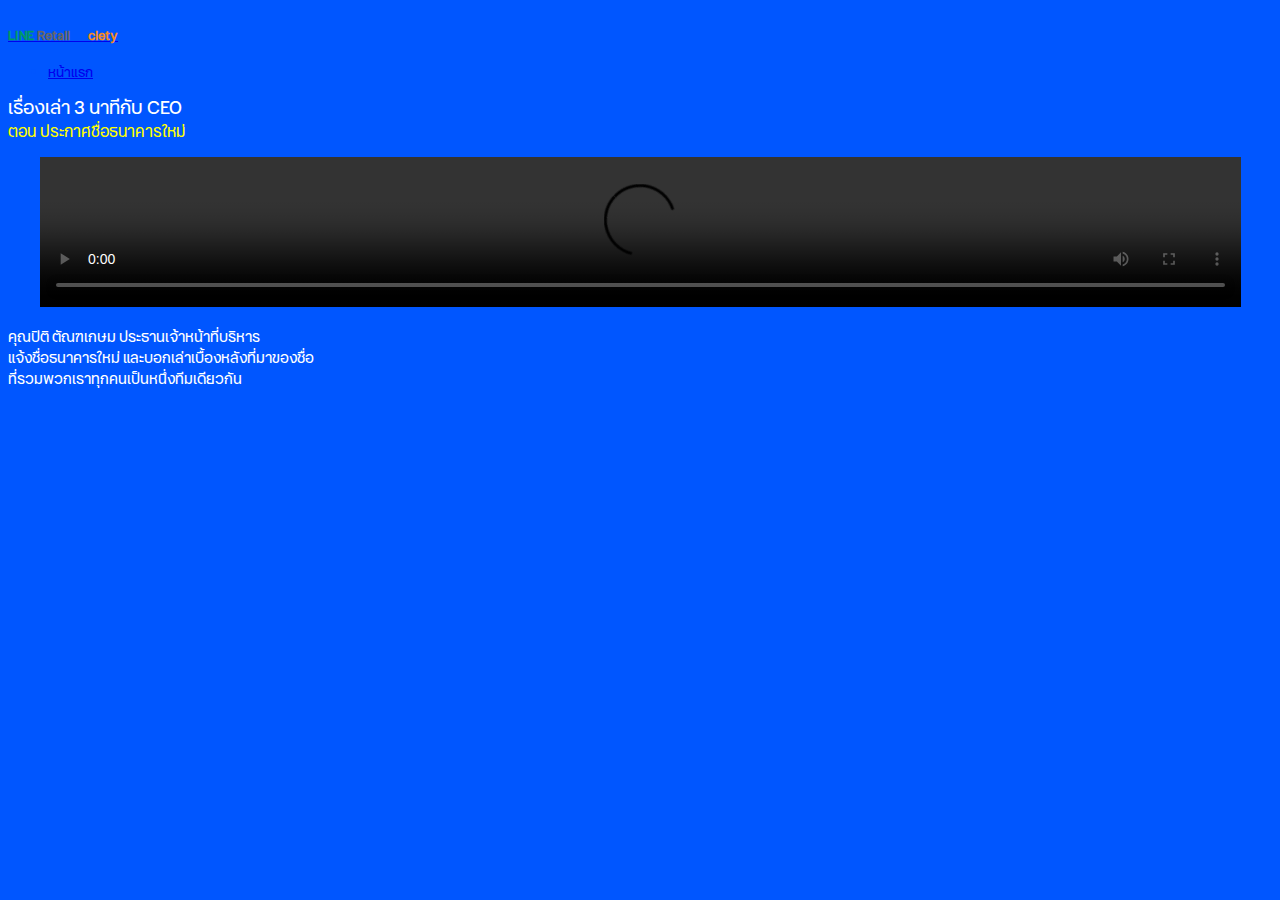
==== index.html @ 26d54c75 "Add files via upload" ====
<!DOCTYPE html>
<html lang="en">

<head>
  <meta charset="utf-8">
  <meta content="width=device-width, initial-scale=1.0" name="viewport">
  <!-- Google Tag Manager -->
  <script>(function(w,d,s,l,i){w[l]=w[l]||[];w[l].push({'gtm.start':
  new Date().getTime(),event:'gtm.js'});var f=d.getElementsByTagName(s)[0],
  j=d.createElement(s),dl=l!='dataLayer'?'&l='+l:'';j.async=true;j.src=
  'https://www.googletagmanager.com/gtm.js?id='+i+dl;f.parentNode.insertBefore(j,f);
  })(window,document,'script','dataLayer','GTM-PW7HPDW');</script>
  <!-- End Google Tag Manager -->
  <title>LINE Retail Society</title>
  <meta content="" name="description">
  <meta content="" name="keywords">

  <!-- Favicons -->
  <link href="assets/img/favicon.png" rel="icon">
  <link href="assets/img/apple-touch-icon.png" rel="apple-touch-icon">

  <!-- Google Fonts -->
  <link href="https://fonts.googleapis.com/css?family=Open+Sans:300,300i,400,400i,600,600i,700,700i|Muli:300,300i,400,400i,500,500i,600,600i,700,700i|Poppins:300,300i,400,400i,500,500i,600,600i,700,700i" rel="stylesheet">

  <!-- Vendor CSS Files -->
  <link href="assets/vendor/bootstrap/css/bootstrap.min.css" rel="stylesheet">
  <link href="assets/vendor/icofont/icofont.min.css" rel="stylesheet">
  <link href="assets/vendor/boxicons/css/boxicons.min.css" rel="stylesheet">
  <link href="assets/vendor/animate.css/animate.min.css" rel="stylesheet">
  <link href="assets/vendor/venobox/venobox.css" rel="stylesheet">
  <link href="assets/vendor/owl.carousel/assets/owl.carousel.min.css" rel="stylesheet">
  <link href="assets/vendor/aos/aos.css" rel="stylesheet">
  <link rel="stylesheet" type="text/css" href="css/ekachon.css">

  <!-- Template Main CSS File -->
  <link href="assets/css/style.css" rel="stylesheet">

  <!-- =======================================================
  * Template Name: Flattern - v2.2.0
  * Template URL: https://bootstrapmade.com/flattern-multipurpose-bootstrap-template/
  * Author: BootstrapMade.com
  * License: https://bootstrapmade.com/license/
  ======================================================== -->
</head>

<body style="background-color: #0056ff" >
  <!-- Google Tag Manager (noscript) -->
  <noscript><iframe src="https://www.googletagmanager.com/ns.html?id=GTM-PW7HPDW"
  height="0" width="0" style="display:none;visibility:hidden"></iframe></noscript>
  <header id="header">
    <div class="container d-flex">

      <div class="logo mr-auto">
        <h4 class="text-light" style="padding-top:8px;"><a href="index.html"><font color="#0056ff"><font color="#009966">LINE</font> <font color="#666666">Retail</font> <font color="#0056ff">So</font><font color="#f68b1f">ciety</font></a></h4>
        <!-- Uncomment below if you prefer to use an image logo -->
        <!-- <a href="index.html"><img src="assets/img/logo.png" alt="" class="img-fluid"></a>-->
      </div>

      <nav class="nav-menu d-none d-lg-block">
        <ul>
          <li class="active"><a href="index.html">หน้าแรก</a></li>
          <!--
          <li><a href="about.html">กติกาการแข่งขัน</a></li>
          <li><a href="services.html">เกี่ยวกับกิจกรรม</a></li>
          <li><a href="question.html">ทบทวนความรู้</a></li>
          <li><a href="answer.html">เฉลยคำถาม</a></li>
        -->
        </ul>
      </nav><!-- .nav-menu -->
    </div>
  </header><!-- End Header -->

  <!-- ======= Hero Section ======= -->
<!--
  <section id="hero">
    <div id="heroCarousel" class="carousel slide carousel-fade" data-ride="carousel">
      <div id="DisplayLDP"></div>

      <a class="carousel-control-prev" href="#heroCarousel" role="button" data-slide="prev">
        <span class="carousel-control-prev-icon bx bx-left-arrow" aria-hidden="true"></span>
        <span class="sr-only">Previous</span>
      </a>

      <a class="carousel-control-next" href="#heroCarousel" role="button" data-slide="next">
        <span class="carousel-control-next-icon bx bx-right-arrow" aria-hidden="true"></span>
        <span class="sr-only">Next</span>
      </a>

      <div id="DisplayItem"></div>
    </div>
  </section>
-->
  <!-- End Hero -->



  <main id="main">
    <section id="team" class="team section-bg" style="background-color: #0056ff;min-height:450px;">
      <div class="container">
        <div class="section-title" data-aos="fade-up">
          <div style="color:#ffffff;font-size:18px;">เรื่องเล่า 3 นาทีกับ CEO</div>
          <div style="color:#ffff00;font-size:15px;">ตอน ประกาศชื่อธนาคารใหม่</div>

          <div style="padding:15px 0px 15px 0px;">
            <center>
            <video width="95%" controls="controls" autoplay>
              <source src="./vdo/CEO3MinEp5.mp4" type="video/mp4">
            </video>
            </center>
          </div>

          <div style="color:#ffffff;font-size:14px;">
            คุณปิติ ตัณฑเกษม ประธานเจ้าหน้าที่บริหาร<br>
            แจ้งชื่อธนาคารใหม่ และบอกเล่าเบื้องหลังที่มาของชื่อ<br>
            ที่รวมพวกเราทุกคนเป็นหนึ่งทีมเดียวกัน
          </div>
        </div>
      </div>
    </section><!-- End Our Team Section -->

    <!-- ======= Cta Section ======= -->
<!--
    <section id="cta" class="cta">
      <div class="container">
        <div class="row">
          <div class="col-lg-9 text-center text-lg-left">
            <h6>เกี่ยวกับการแข่งขัน</h6>
            <p style="color:#666;">ขอเชิญชาว Retail รวมกิจกรรมตอบคำถาม Market Conduct ลุ้นรับรางวัลทุกสัปดาห์ พร้อมทั้งการเก็บคะแนนสะสมตลอดช่วงเวลาการแข่งขัน 8 สัปดาห์ สำหรับผู้ที่ตอบคำถามถูกทุกข้อในแต่ละสัปดาห์ลุ้นรับรางวัลพิเศษประจำสัปดาห์ และทุก ๆ คะแนนที่ได้รับในแต่ละสัปดาห์จะถูกสะสมเป็นคะแนนรวมจนสิ้นสุดกิจกรรม โดยผู้ที่มีคะแนนรวมสูงสุด 100 ท่าน (Top 100 อันดับแรก) จะได้รับสิทธิ์ลุ้นรางวัลพิเศษ บัตรกำนัล จำนวน 100 รางวัล (กรณีที่มีคะแนนเท่ากันจะใช้วิธีการ Random) การตัดสินของทีมงานถือเป็นที่สิ้นสุด</p>
          </div>
          <div class="col-lg-3 cta-btn-container text-center">
            <div class="cta-btn align-middle" onclick="window.location.href='about.html';" style="cursor: pointer;">อ่านรายละเอียด</div>
          </div>
        </div>
      </div>
    </section>
-->
    <!-- End Cta Section -->
  </main><!-- End #main -->

  <a href="#" class="back-to-top"><i class="icofont-simple-up"></i></a>

  <!-- Vendor JS Files -->

  <script src="assets/vendor/jquery/jquery.min.js"></script>
  <script src="js/home.js"></script>
  <script src="assets/vendor/bootstrap/js/bootstrap.bundle.min.js"></script>
  <script src="assets/vendor/jquery.easing/jquery.easing.min.js"></script>
  <script src="assets/vendor/php-email-form/validate.js"></script>
  <script src="assets/vendor/jquery-sticky/jquery.sticky.js"></script>
  <script src="assets/vendor/isotope-layout/isotope.pkgd.min.js"></script>
  <script src="assets/vendor/venobox/venobox.min.js"></script>
  <script src="assets/vendor/waypoints/jquery.waypoints.min.js"></script>
  <script src="assets/vendor/owl.carousel/owl.carousel.min.js"></script>
  <script src="assets/vendor/aos/aos.js"></script>

  <!-- Template Main JS File -->
  <script src="assets/js/main.js"></script>

</body>

</html>
---- css/ekachon.css ----
@font-face {
   font-family: ekachon-regular;
   src: url('../fonts/ekachon-regular.woff2') format('woff2'),
   url('../fonts/ekachon-regular.woff') format('woff');
}
@font-face {
 font-family: ekachon-bold;
 src: url('../fonts/ekachon-bold.woff2') format('woff2'),
 url('../fonts/ekachon-bold.woff') format('woff');
}
@font-face {
   font-family: ekachon-light;
   src: url('../fonts/ekachon-light.woff2') format('woff2'),
   url('../fonts/ekachon-light.woff') format('woff');
}
div {
  font-family: ekachon-regular;
  font-size: 13px;
}
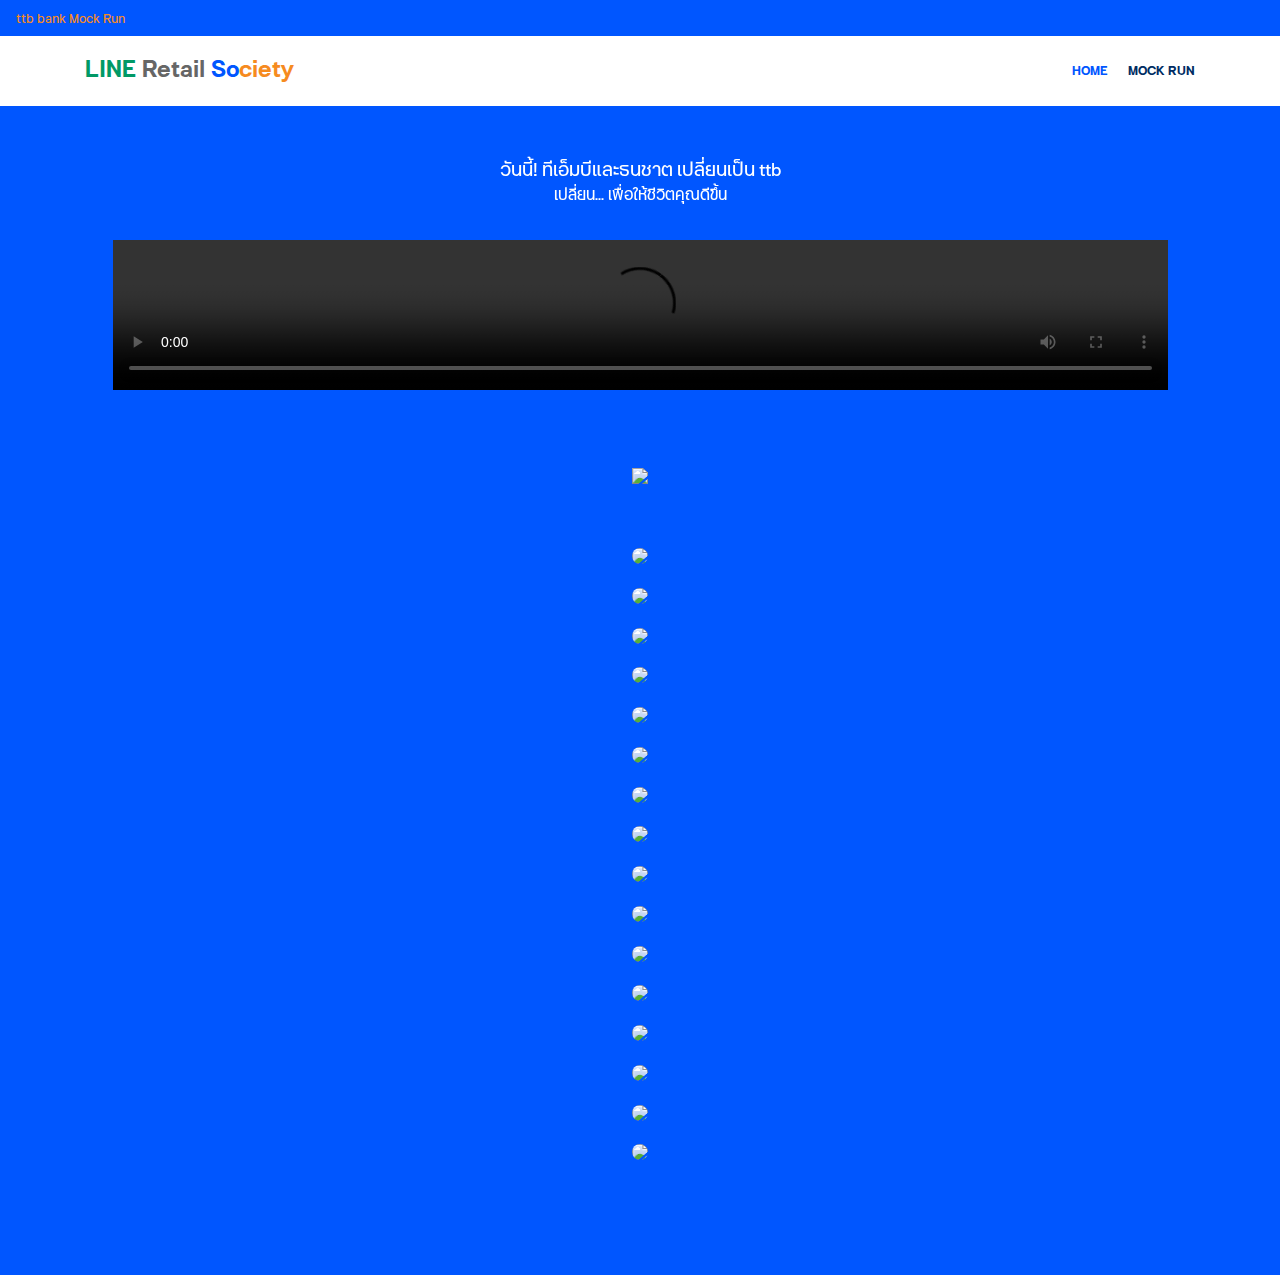
==== commit 61dd4139: "Add files via upload" ====
--- a/index.html
+++ b/index.html
@@ -31,6 +31,7 @@
   <link href="assets/vendor/owl.carousel/assets/owl.carousel.min.css" rel="stylesheet">
   <link href="assets/vendor/aos/aos.css" rel="stylesheet">
   <link rel="stylesheet" type="text/css" href="css/ekachon.css">
+  <link rel="stylesheet" type="text/css" href="css/button.css">
 
   <!-- Template Main CSS File -->
   <link href="assets/css/style.css" rel="stylesheet">
@@ -43,104 +44,106 @@
   ======================================================== -->
 </head>
 
-<body style="background-color: #0056ff" >
-  <!-- Google Tag Manager (noscript) -->
+<body style="background-color: #0056ff;margin: 0;" >
   <noscript><iframe src="https://www.googletagmanager.com/ns.html?id=GTM-PW7HPDW"
   height="0" width="0" style="display:none;visibility:hidden"></iframe></noscript>
+
+  <div class="navbar">
+    <div>
+      <a href="#" class="active">ttb bank</a>
+      <a href="mockrun.html">Mock Run</a>
+      <!--<a href="carepack.html">Care Pack</a>-->
+    </div>
+  </div>
+
+  <div class="main">
   <header id="header">
     <div class="container d-flex">
-
       <div class="logo mr-auto">
         <h4 class="text-light" style="padding-top:8px;"><a href="index.html"><font color="#0056ff"><font color="#009966">LINE</font> <font color="#666666">Retail</font> <font color="#0056ff">So</font><font color="#f68b1f">ciety</font></a></h4>
-        <!-- Uncomment below if you prefer to use an image logo -->
-        <!-- <a href="index.html"><img src="assets/img/logo.png" alt="" class="img-fluid"></a>-->
       </div>
 
       <nav class="nav-menu d-none d-lg-block">
         <ul>
-          <li class="active"><a href="index.html">หน้าแรก</a></li>
-          <!--
-          <li><a href="about.html">กติกาการแข่งขัน</a></li>
-          <li><a href="services.html">เกี่ยวกับกิจกรรม</a></li>
-          <li><a href="question.html">ทบทวนความรู้</a></li>
-          <li><a href="answer.html">เฉลยคำถาม</a></li>
-        -->
+          <li class="active"><a href="index.html">Home</a></li>
+          <li><a href="mockrun.html">Mock Run</a></li>
+          <!--<li><a href="carepack.html">Care Pack</a></li>-->
         </ul>
-      </nav><!-- .nav-menu -->
+      </nav>
     </div>
-  </header><!-- End Header -->
-
-  <!-- ======= Hero Section ======= -->
-<!--
-  <section id="hero">
-    <div id="heroCarousel" class="carousel slide carousel-fade" data-ride="carousel">
-      <div id="DisplayLDP"></div>
-
-      <a class="carousel-control-prev" href="#heroCarousel" role="button" data-slide="prev">
-        <span class="carousel-control-prev-icon bx bx-left-arrow" aria-hidden="true"></span>
-        <span class="sr-only">Previous</span>
-      </a>
-
-      <a class="carousel-control-next" href="#heroCarousel" role="button" data-slide="next">
-        <span class="carousel-control-next-icon bx bx-right-arrow" aria-hidden="true"></span>
-        <span class="sr-only">Next</span>
-      </a>
-
-      <div id="DisplayItem"></div>
-    </div>
-  </section>
--->
-  <!-- End Hero -->
-
+  </header>
+  <!--
+  -->
 
 
   <main id="main">
     <section id="team" class="team section-bg" style="background-color: #0056ff;min-height:450px;">
       <div class="container">
-        <div class="section-title" data-aos="fade-up">
-          <div style="color:#ffffff;font-size:18px;">เรื่องเล่า 3 นาทีกับ CEO</div>
-          <div style="color:#ffff00;font-size:15px;">ตอน ประกาศชื่อธนาคารใหม่</div>
 
+<!--
+        <div style="margin-top:-30px;">
+          <div class="btn-t2" style="float: left;">เรื่องเล่า 3 นาที</div>
+          <div class="btn-t2" style="float: left;" onclick="window.location.href = 'mockrun.html';">Mock Run #3</div>
+          <div class="btn-t2" onclick="window.location.href = 'mockrun.html?#mockrun2';">Mock Run #2</div>
+        </div>
+        <div class="clr"></div>#ttbมาแล้ว วันนี้! ทีเอ็มบีและธนชาต เปลี่ยนเป็น ttb เปลี่ยน... เพื่อให้ชีวิตคุณดีขึ้น >> คลิก
+-->
+
+        <div class="section-title" data-aos="fade-up"  style="margin-top:10px;">
+          <div style="color:#ffffff;font-size:18px;margin-top:-20px;">วันนี้! ทีเอ็มบีและธนชาต เปลี่ยนเป็น ttb</div>
+          <div style="color:#ffffff;font-size:15px;">เปลี่ยน... เพื่อให้ชีวิตคุณดีขึ้น</div>
           <div style="padding:15px 0px 15px 0px;">
             <center>
-            <video width="95%" controls="controls" autoplay>
+            <div style="padding:20px 0;">
+              <video width="95%" controls="controls" autoplay>
+                <source src="./vdo/ttb_logo_story.mp4" type="video/mp4">
+              </video>
+            </div>
+            <div style="padding:50px;"><img src="./assets/img/logo-ttbbank-2.png" width="70%"></div>
+            <div style="padding:10px;"><img src="./assets/img/plan-1@.jpg" style="width:100%;border-radius: 10px;"></div>
+            <div style="padding:10px;"><img src="./assets/img/plan-2@.jpg" style="width:100%;border-radius: 10px;"></div>
+            <div style="padding:10px;"><img src="./assets/img/plan-1.jpg" style="width:100%;border-radius: 10px;"></div>
+            <div style="padding:10px;"><img src="./assets/img/plan-2.jpg" style="width:100%;border-radius: 10px;"></div>
+            <div style="padding:10px;"><img src="./assets/img/plan-3.jpg" style="width:100%;border-radius: 10px;"></div>
+            <div style="padding:10px;"><img src="./assets/img/plan-4.jpg" style="width:100%;border-radius: 10px;"></div>
+            <div style="padding:10px;"><img src="./assets/img/plan-5.jpg" style="width:100%;border-radius: 10px;"></div>
+            <div style="padding:10px;"><img src="./assets/img/plan-6.jpg" style="width:100%;border-radius: 10px;"></div>
+            <div style="padding:10px;"><img src="./assets/img/plan-7@.jpg" style="width:100%;border-radius: 10px;"></div>
+            <div style="padding:10px;"><img src="./assets/img/plan-7.jpg" style="width:100%;border-radius: 10px;"></div>
+            <div style="padding:10px;"><img src="./assets/img/plan-8@.jpg" style="width:100%;border-radius: 10px;"></div>
+            <div style="padding:10px;"><img src="./assets/img/plan-8.jpg" style="width:100%;border-radius: 10px;"></div>
+            <div style="padding:10px;"><img src="./assets/img/plan-9.jpg" style="width:100%;border-radius: 10px;"></div>
+            <div style="padding:10px;"><img src="./assets/img/plan-10.jpg" style="width:100%;border-radius: 10px;"></div>
+            <div style="padding:10px;"><img src="./assets/img/plan-11.jpg" style="width:100%;border-radius: 10px;"></div>
+            <div style="padding:10px;"><img src="./assets/img/plan-12.jpg" style="width:100%;border-radius: 10px;"></div>
+            <!--
+            -->
+            </center>
+          </div>
+
+          <!--
+          <div style="color:#ffff00;font-size:15px;margin-top:30px;">เรื่องเล่า 3 นาทีกับ CEO ตอน ประกาศชื่อธนาคารใหม่</div>
+          <div style="padding:15px 0px 15px 0px;">
+            <center>
+            <video width="95%" controls="controls">
               <source src="./vdo/CEO3MinEp5.mp4" type="video/mp4">
             </video>
             </center>
           </div>
-
           <div style="color:#ffffff;font-size:14px;">
             คุณปิติ ตัณฑเกษม ประธานเจ้าหน้าที่บริหาร<br>
             แจ้งชื่อธนาคารใหม่ และบอกเล่าเบื้องหลังที่มาของชื่อ<br>
             ที่รวมพวกเราทุกคนเป็นหนึ่งทีมเดียวกัน
           </div>
-        </div>
-      </div>
-    </section><!-- End Our Team Section -->
-
-    <!-- ======= Cta Section ======= -->
-<!--
-    <section id="cta" class="cta">
-      <div class="container">
-        <div class="row">
-          <div class="col-lg-9 text-center text-lg-left">
-            <h6>เกี่ยวกับการแข่งขัน</h6>
-            <p style="color:#666;">ขอเชิญชาว Retail รวมกิจกรรมตอบคำถาม Market Conduct ลุ้นรับรางวัลทุกสัปดาห์ พร้อมทั้งการเก็บคะแนนสะสมตลอดช่วงเวลาการแข่งขัน 8 สัปดาห์ สำหรับผู้ที่ตอบคำถามถูกทุกข้อในแต่ละสัปดาห์ลุ้นรับรางวัลพิเศษประจำสัปดาห์ และทุก ๆ คะแนนที่ได้รับในแต่ละสัปดาห์จะถูกสะสมเป็นคะแนนรวมจนสิ้นสุดกิจกรรม โดยผู้ที่มีคะแนนรวมสูงสุด 100 ท่าน (Top 100 อันดับแรก) จะได้รับสิทธิ์ลุ้นรางวัลพิเศษ บัตรกำนัล จำนวน 100 รางวัล (กรณีที่มีคะแนนเท่ากันจะใช้วิธีการ Random) การตัดสินของทีมงานถือเป็นที่สิ้นสุด</p>
-          </div>
-          <div class="col-lg-3 cta-btn-container text-center">
-            <div class="cta-btn align-middle" onclick="window.location.href='about.html';" style="cursor: pointer;">อ่านรายละเอียด</div>
-          </div>
+          -->
         </div>
       </div>
     </section>
--->
-    <!-- End Cta Section -->
   </main><!-- End #main -->
-
+  </div>
   <a href="#" class="back-to-top"><i class="icofont-simple-up"></i></a>
 
   <!-- Vendor JS Files -->
-
   <script src="assets/vendor/jquery/jquery.min.js"></script>
   <script src="js/home.js"></script>
   <script src="assets/vendor/bootstrap/js/bootstrap.bundle.min.js"></script>
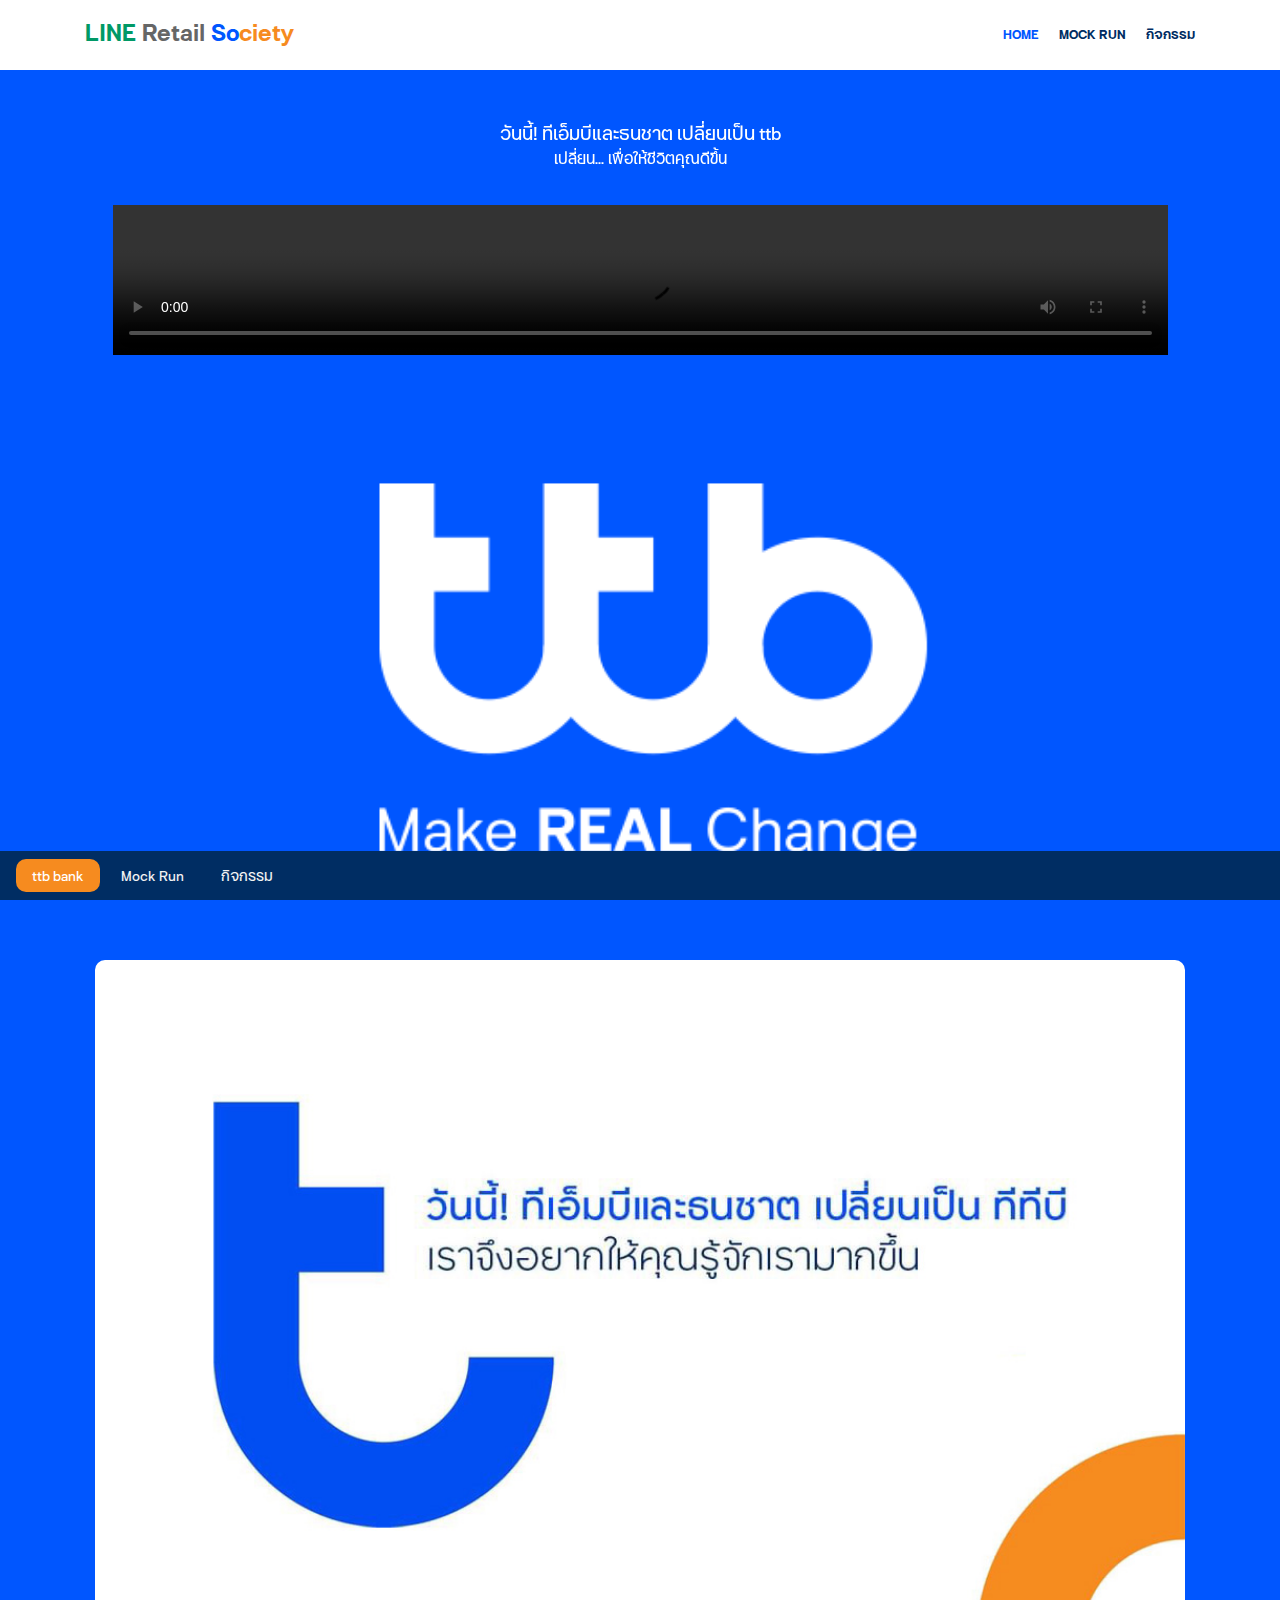
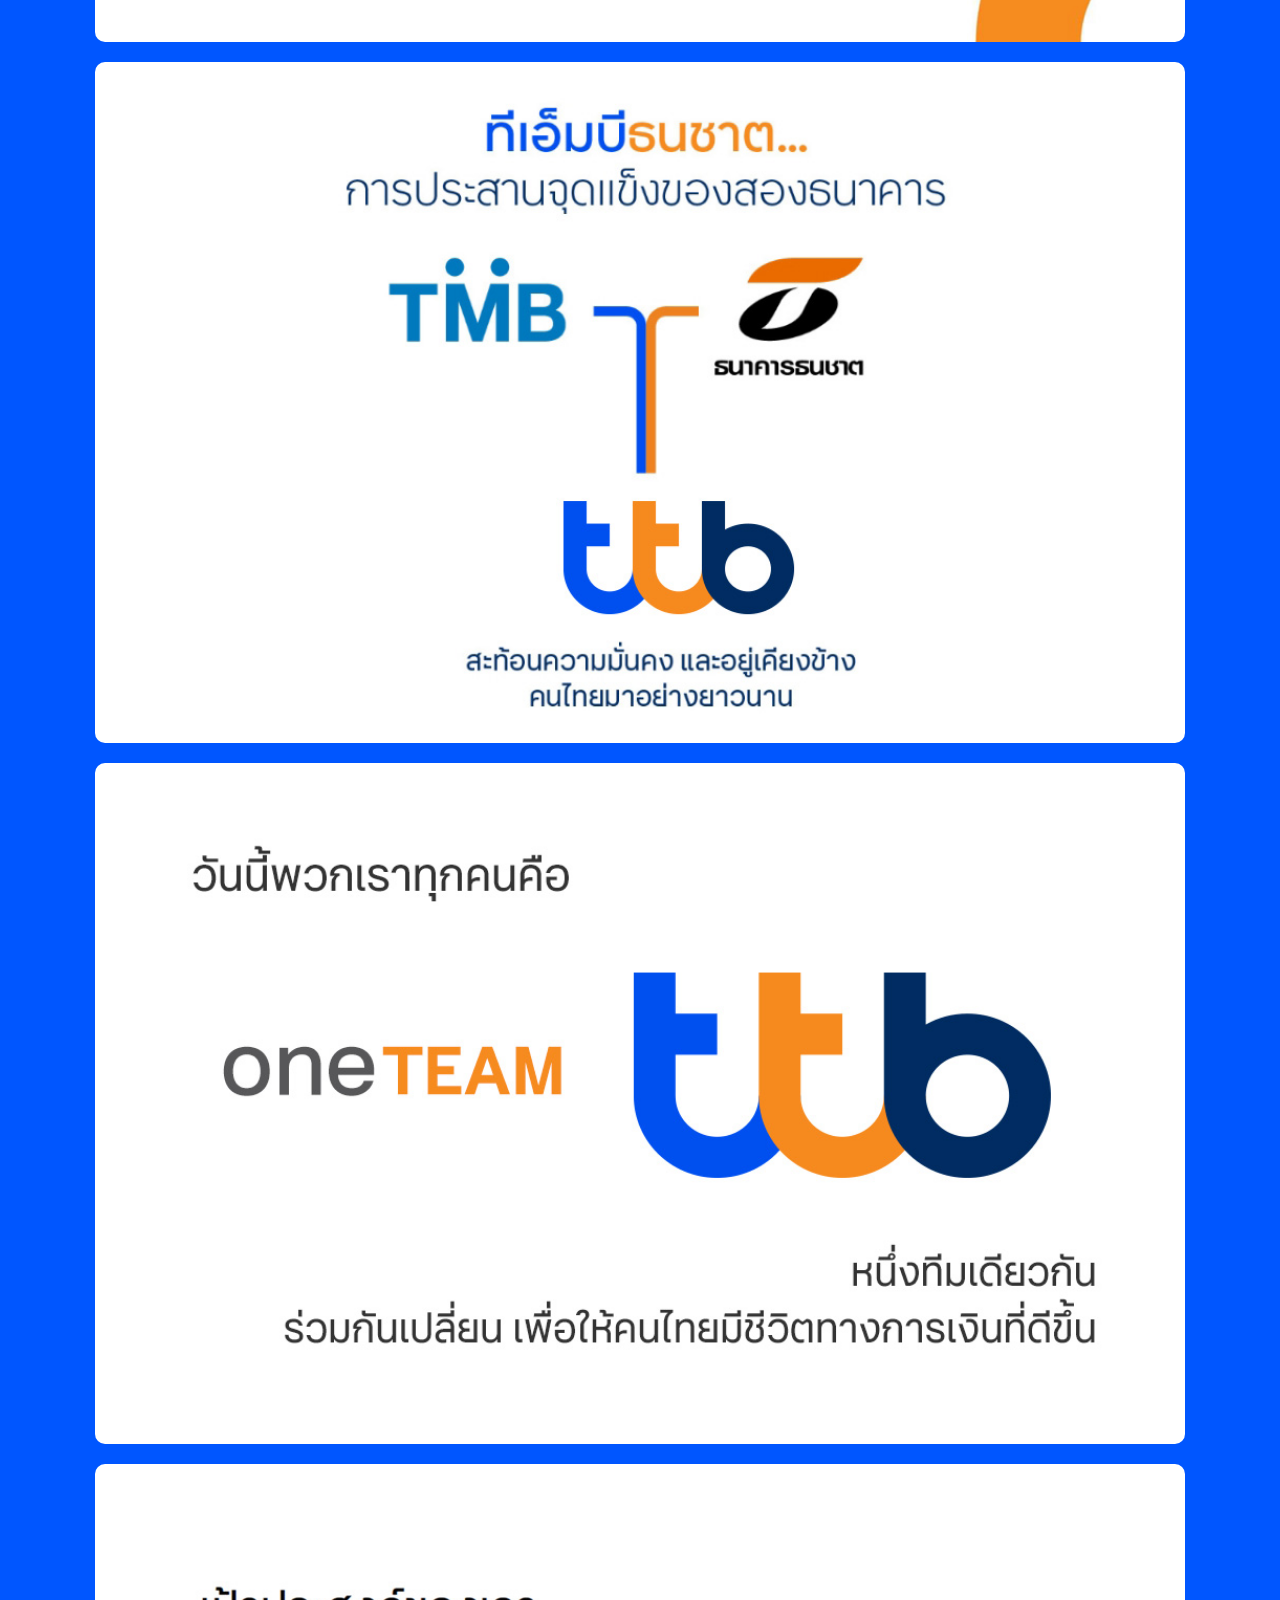
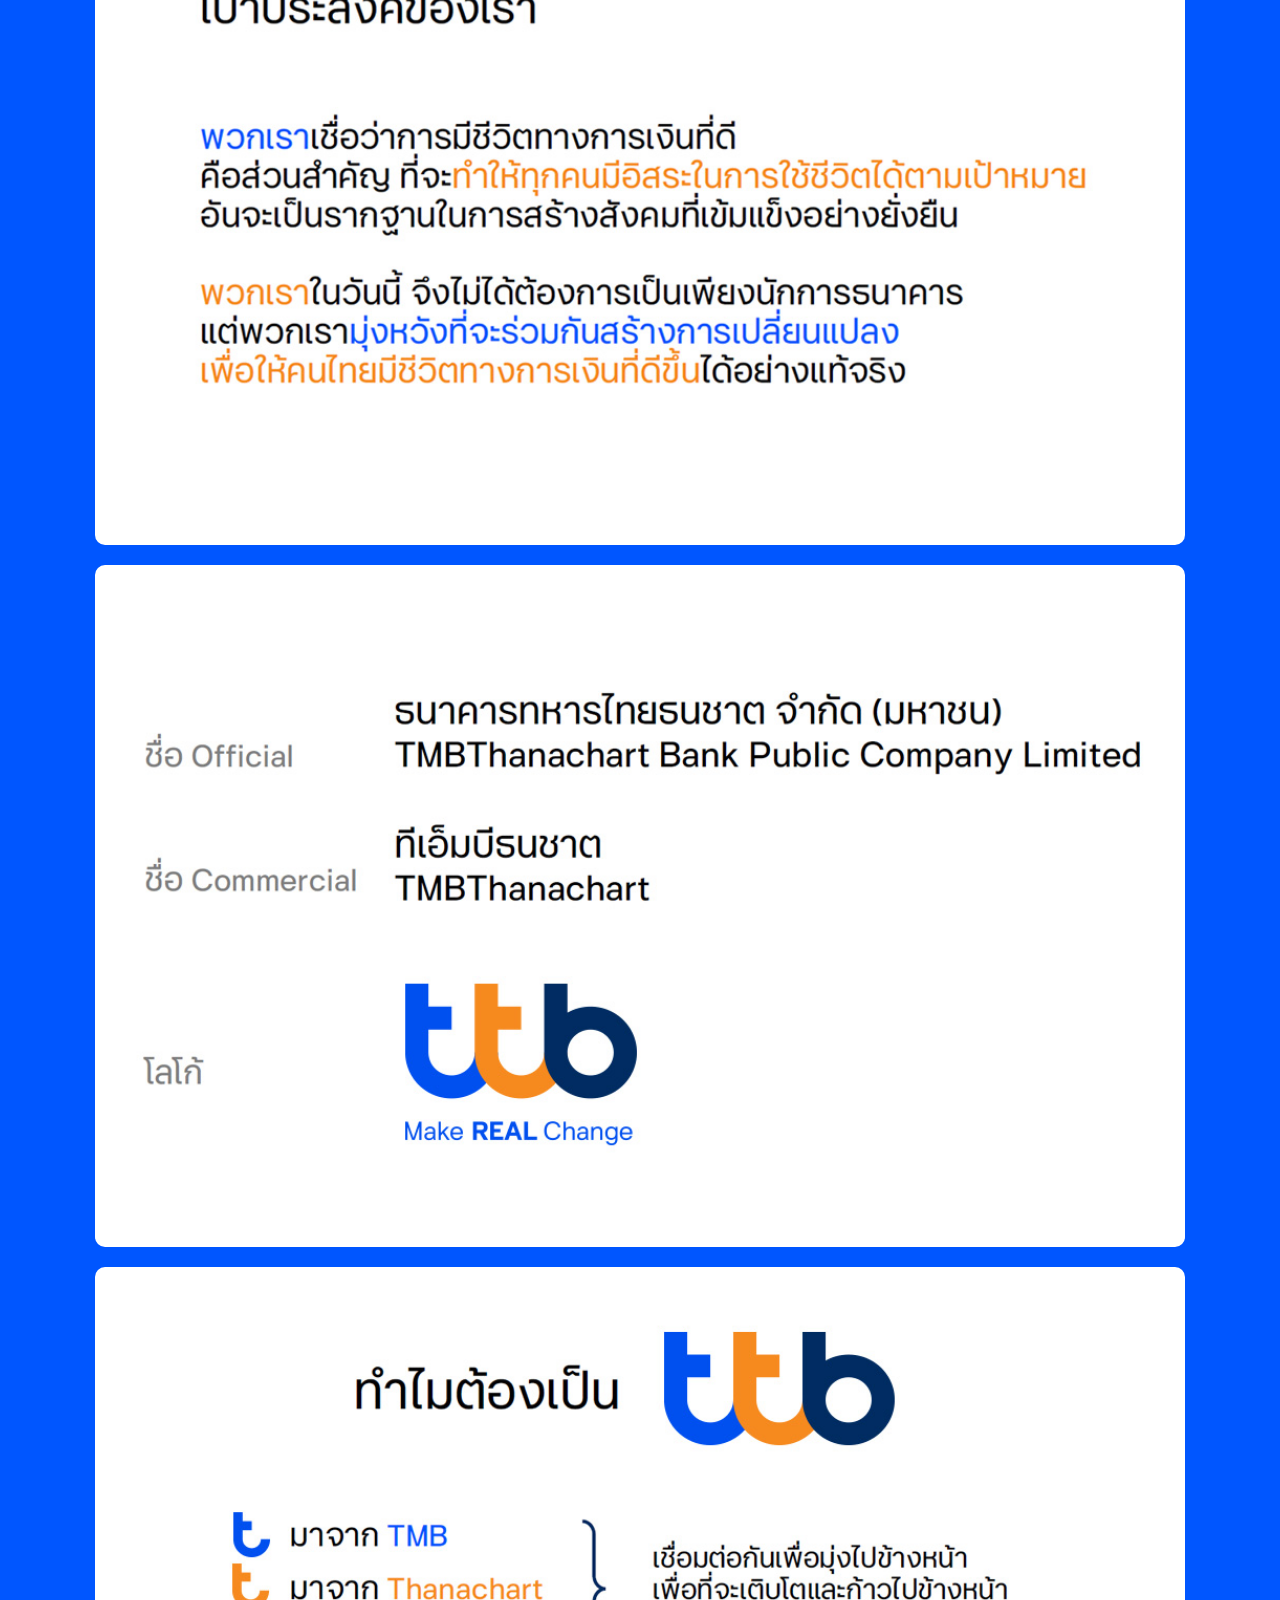
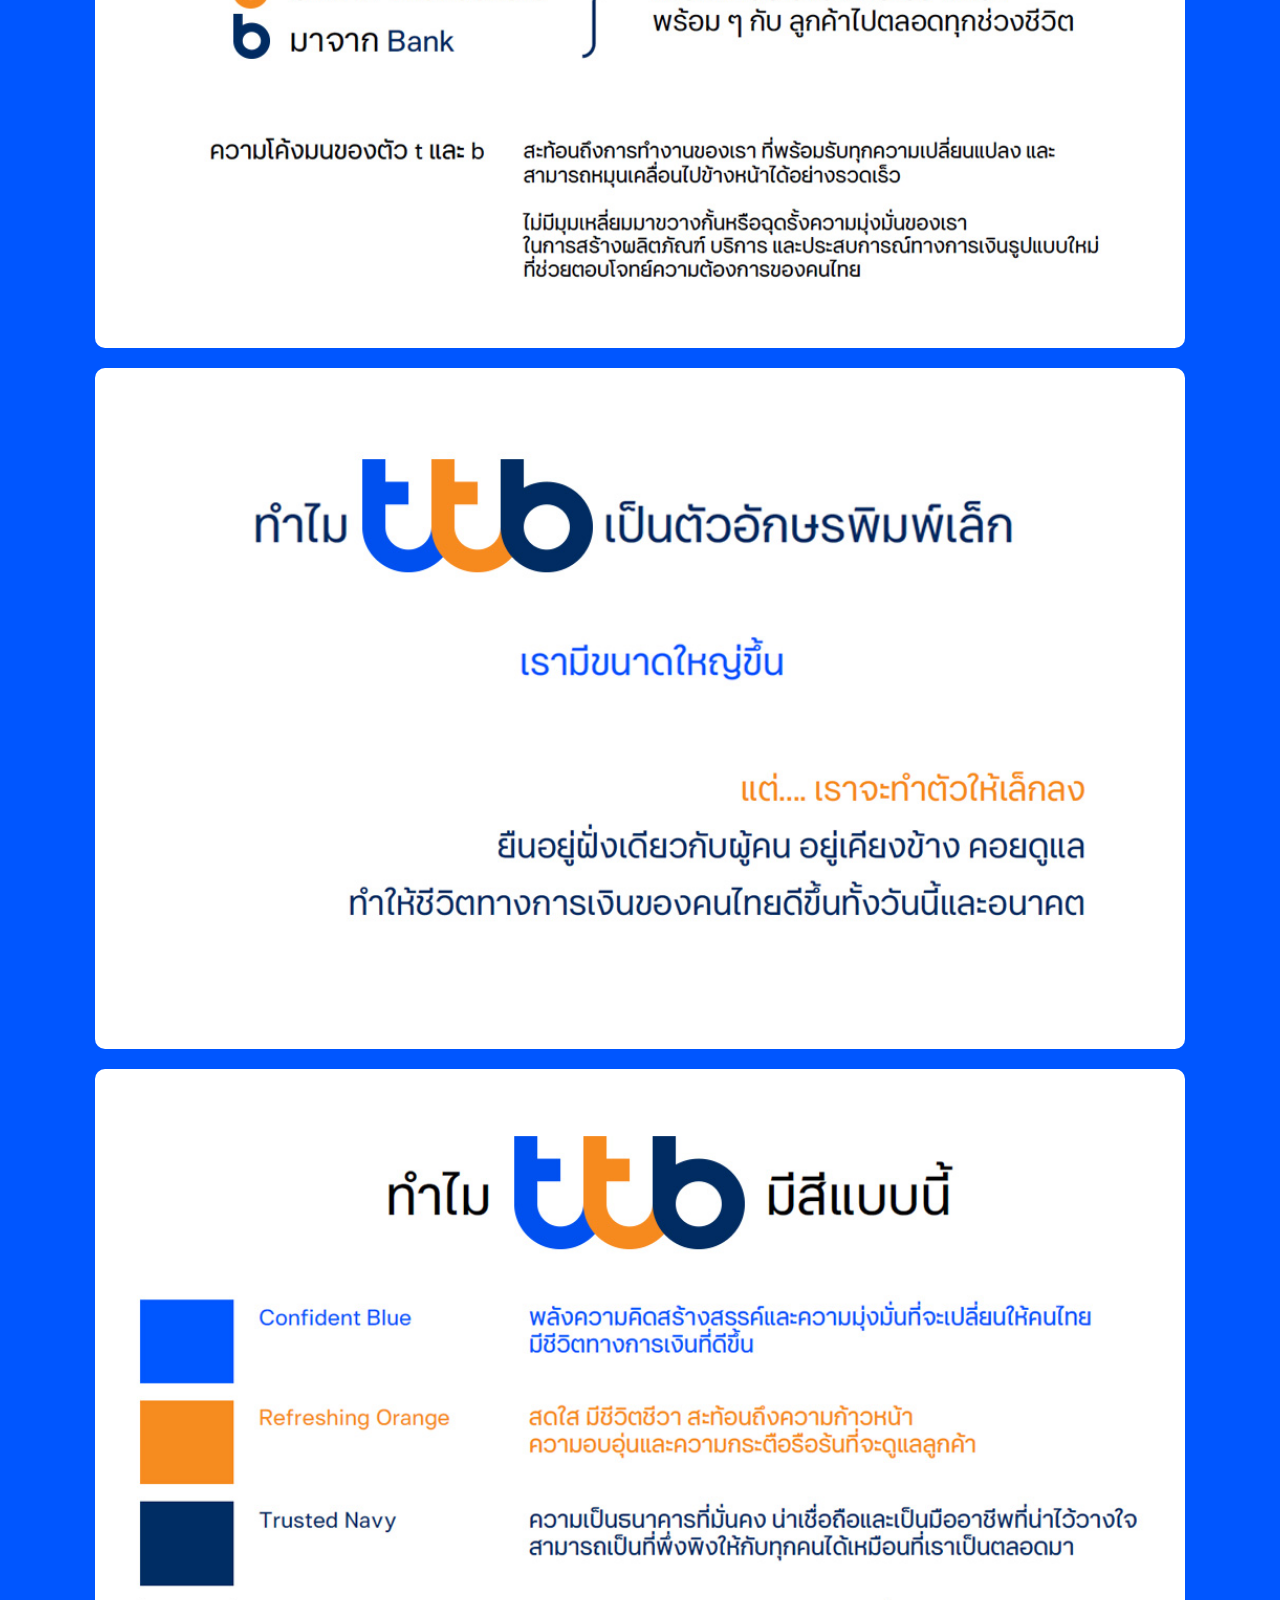
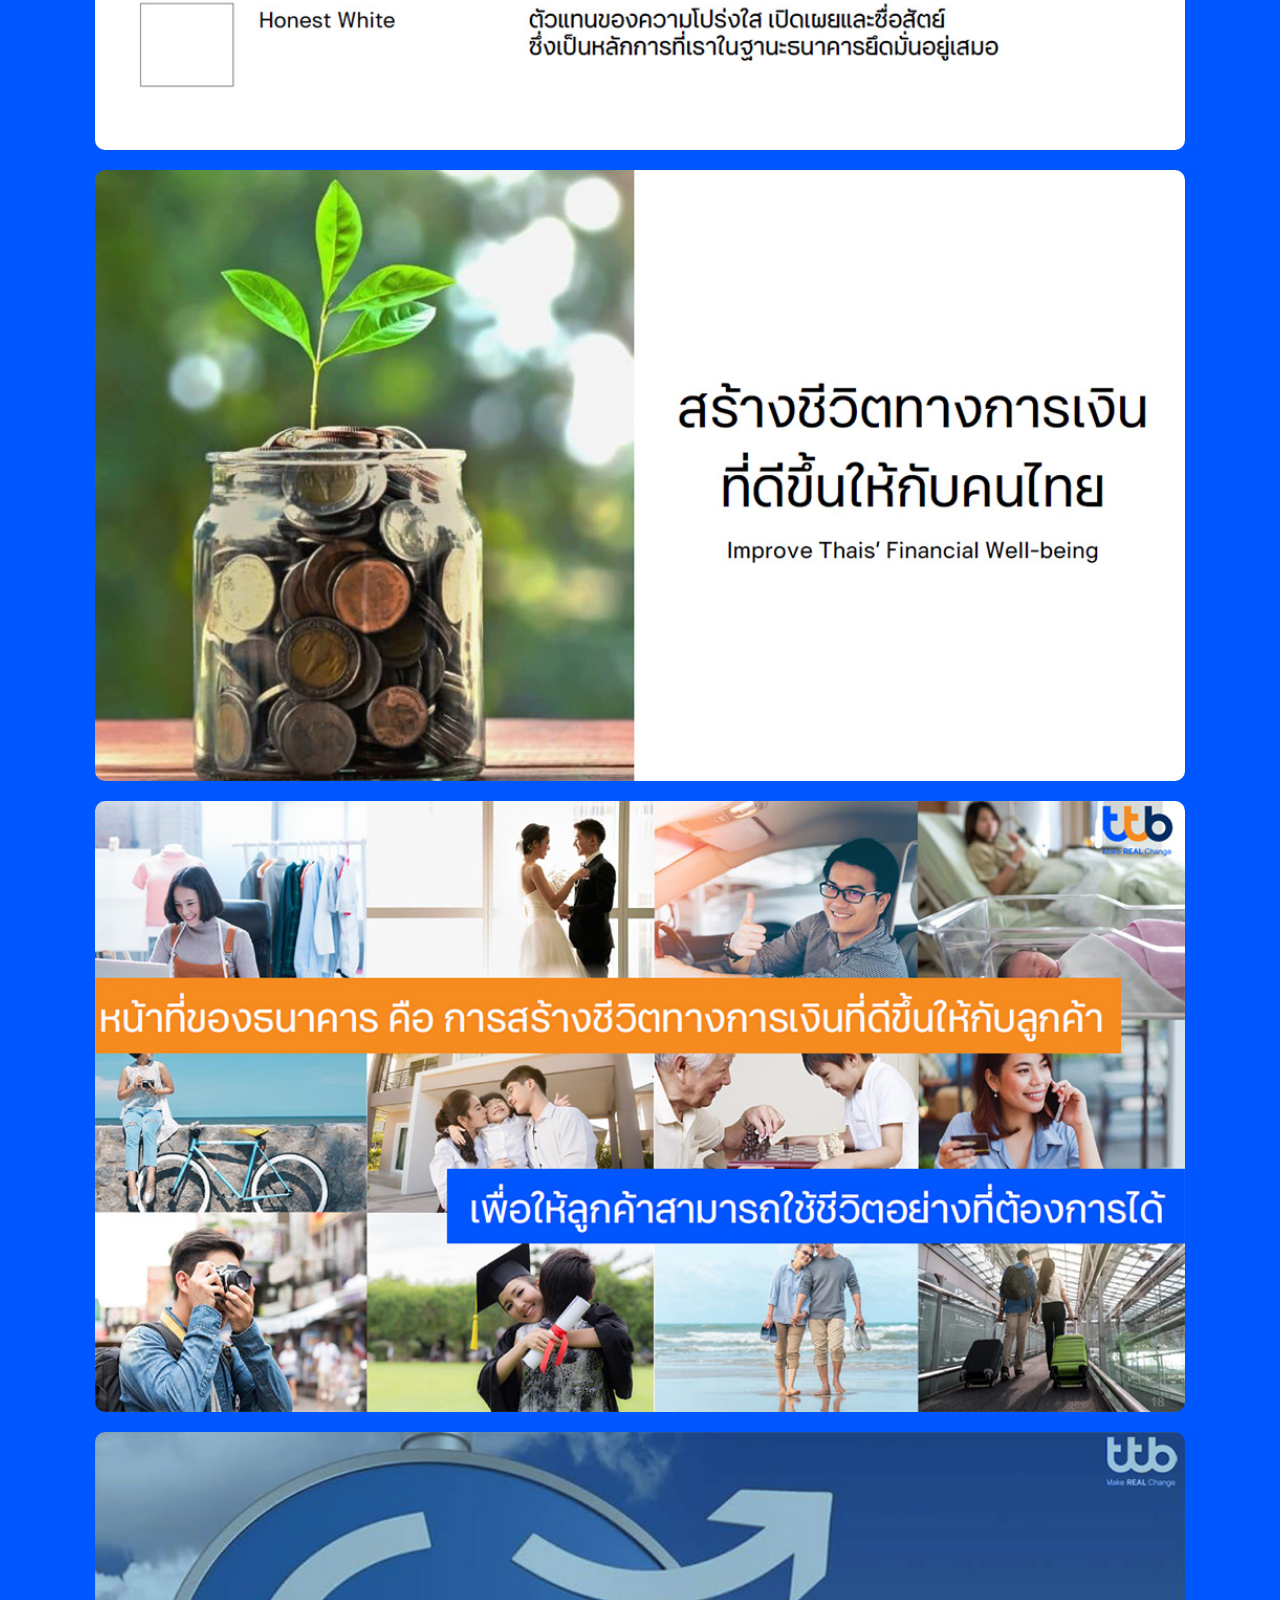
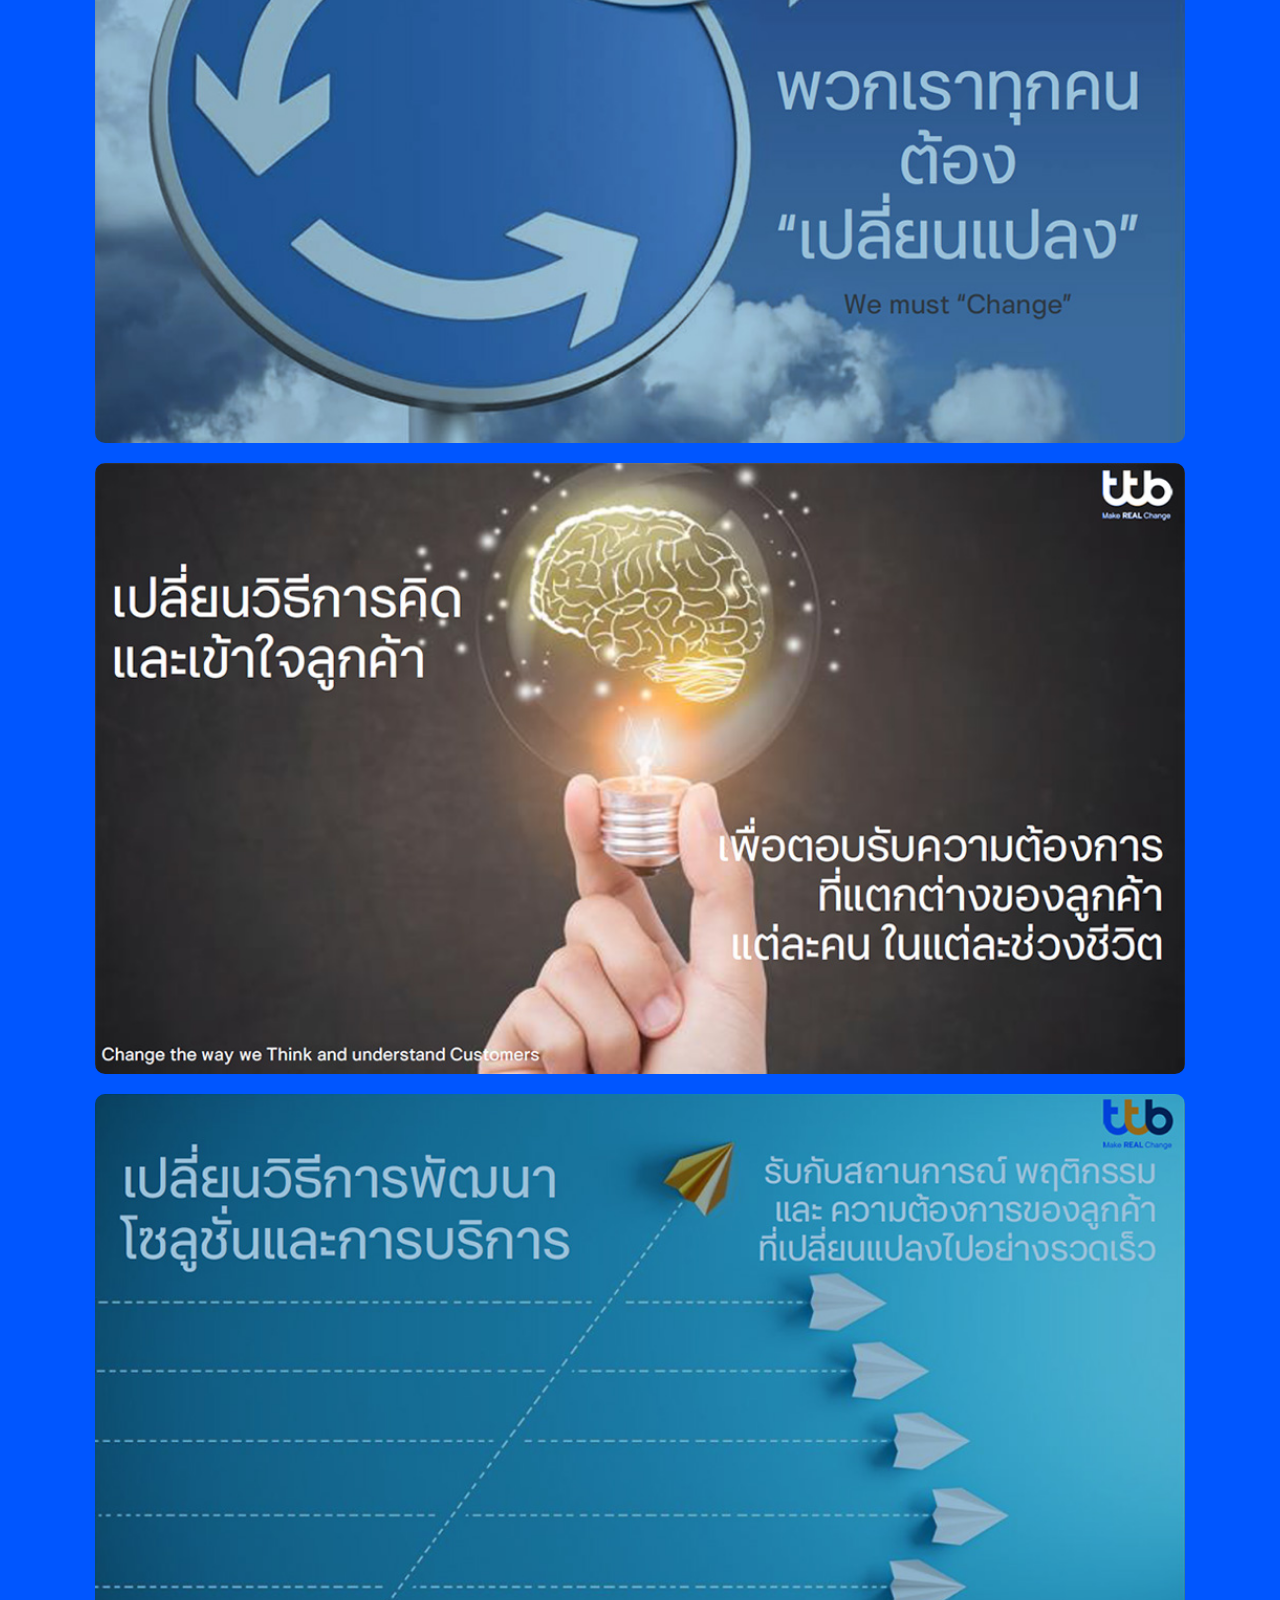
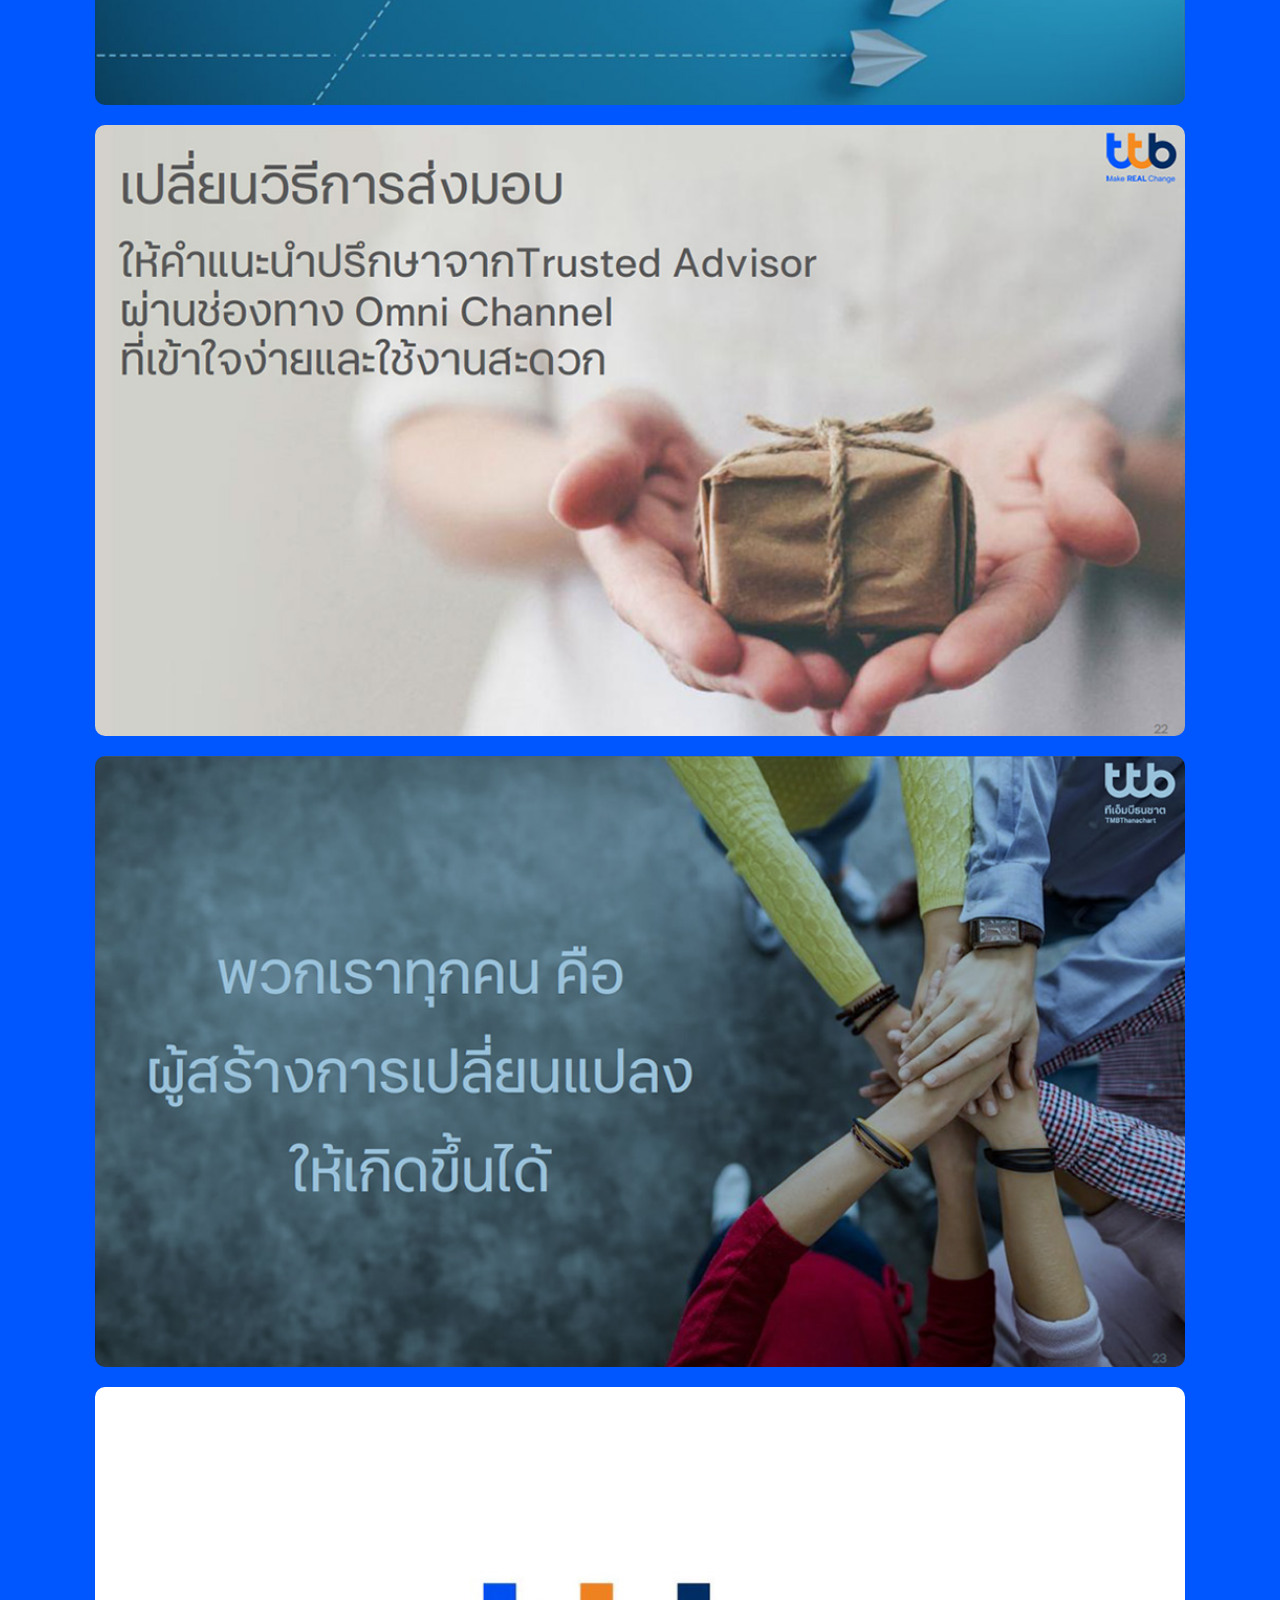
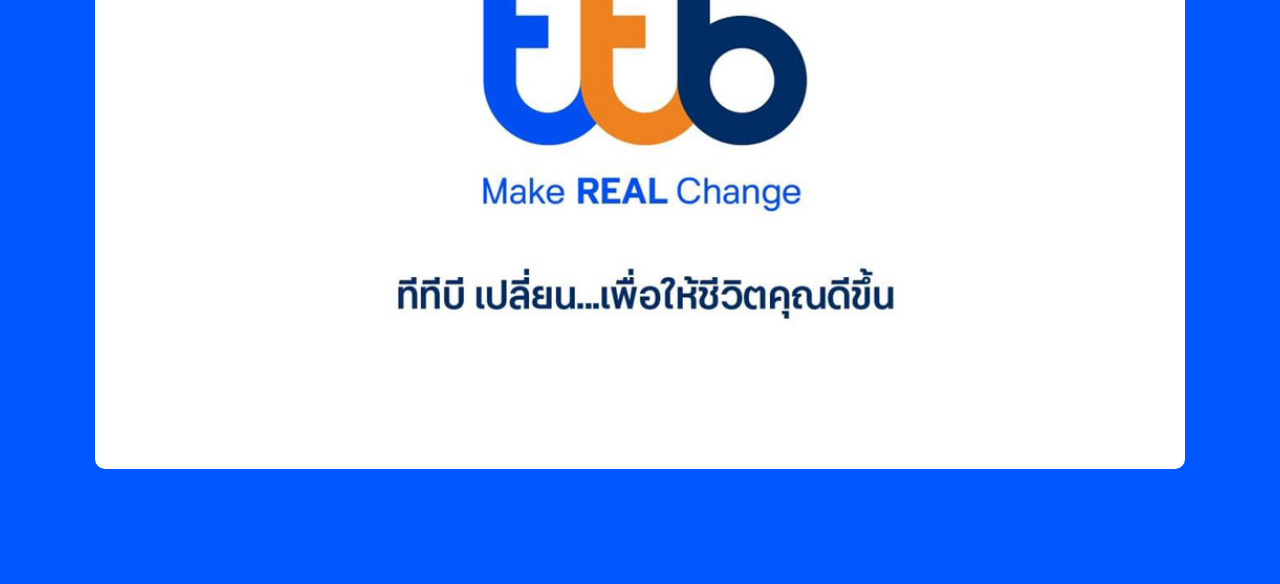
==== commit e929da3b: "Add files via upload" ====
--- a/index.html
+++ b/index.html
@@ -52,6 +52,7 @@
     <div>
       <a href="#" class="active">ttb bank</a>
       <a href="mockrun.html">Mock Run</a>
+      <a href="activity.html">กิจกรรม</a>
       <!--<a href="carepack.html">Care Pack</a>-->
     </div>
   </div>
@@ -67,6 +68,7 @@
         <ul>
           <li class="active"><a href="index.html">Home</a></li>
           <li><a href="mockrun.html">Mock Run</a></li>
+          <li><a href="activity.html">กิจกรรม</a></li>
           <!--<li><a href="carepack.html">Care Pack</a></li>-->
         </ul>
       </nav>
@@ -96,7 +98,7 @@
             <center>
             <div style="padding:20px 0;">
               <video width="95%" controls="controls" autoplay>
-                <source src="./vdo/ttb_logo_story.mp4" type="video/mp4">
+                <source src="https://retailsociety-33ea6.web.app/line/vdo/ttb_logo_story.mp4" type="video/mp4">
               </video>
             </div>
             <div style="padding:50px;"><img src="./assets/img/logo-ttbbank-2.png" width="70%"></div>
--- a/css/button.css
+++ b/css/button.css
@@ -0,0 +1,393 @@
+﻿/*
+@font-face {
+    font-family: 'ekachon-regular';
+    src: url('fonts/ekachon-regular.eot');
+    src: url('fonts/ekachon-regular.eot?#iefix') format('embedded-opentype'),
+         url('fonts/ekachon-regular.woff2') format('woff2'),
+         url('fonts/ekachon-regular.woff') format('woff'),
+         url('fonts/ekachon-regular.ttf') format('truetype');
+    font-weight: normal;
+    font-style: normal;
+}
+html,body{font-family:ekachon-regular,sans-serif;font-size:20px;line-height:1.5}html{overflow-x:hidden}
+*/
+
+@font-face {
+  font-family: ekachon-regular;
+  src: url(css/fonts/Ekachon-Light.woff);
+}
+
+
+/*
+@font-face {
+    font-family: 'ekachon-regular';
+    src: url('fonts/ekachon-regular.eot');
+    src: url('fonts/ekachon-regular.eot?#iefix') format('embedded-opentype'),
+         url('fonts/ekachon-regular.woff2') format('woff2'),
+         url('fonts/ekachon-regular.woff') format('woff'),
+    font-weight: normal;
+    font-style: normal;
+}
+html,body{font-family:ekachon-regular;font-size:15px;line-height:1.5}html{overflow-x:hidden}
+.showfont {font-family:ekachon-regular;font-size:25px;}
+*/
+.btn, a.btn {
+    font-family: 'ekachon-regular', sans-serif;
+    display: inline-block;
+    display: -webkit-inline-box;
+    display: -ms-inline-flexbox;
+    display: inline-flex;
+    -webkit-box-align: center;
+    -ms-flex-align: center;
+    align-items: center;
+    margin-left: 2px;
+    margin-right: 2px;
+    -webkit-box-pack: center;
+    -ms-flex-pack: center;
+    justify-content: center;
+    margin-top:10px;
+    border-radius: 25px;
+    transition: all .3s;
+    border: solid #f68b1f 1px;
+    padding: 6px 25px;
+    background-color: #fff;
+    border-color: #ccc;    
+    color:#0056ff !important;
+    font-size: 13px;
+
+}
+
+.btn:focus, .btn:hover, a.btn:focus, a.btn:hover {
+    /*background-color: #f68b1f;
+    border-color: #0056ff;*/
+    background-color: #f68b1f;
+    border: solid #f68b1f 1px;
+    -webkit-transition: all .3s;
+    transition: all .3s;
+    color: #fff !important;
+    box-shadow: 0 10px 20px rgba(0,0,0,0.19), 0 6px 6px rgba(0,0,0,0.23);
+}
+
+.btn-t1, a.btn-t1 {
+    font-family: 'ekachon-regular', sans-serif;
+    display: inline-block;
+    display: -webkit-inline-box;
+    display: -ms-inline-flexbox;
+    display: inline-flex;
+    -webkit-box-align: center;
+    -ms-flex-align: center;
+    align-items: center;
+    margin-left: 2px;
+    margin-right: 2px;
+    -webkit-box-pack: center;
+    -ms-flex-pack: center;
+    justify-content: center;
+    margin-top:10px;
+    border-radius: 25px;
+    transition: all .3s;
+    border: solid #0056ff 1px;
+    padding: 5px 25px;
+    background-color: #0056ff;
+    color: #ffffff;
+    font-size: 13px;
+    cursor: pointer;
+    min-width:140px !important;
+
+}
+
+.btn-t1:focus, .btn-t1:hover, a.btn-t1:focus, a.btn-t1:hover {
+    border: solid #003db2 1px;
+    background-color: #003db2;
+    -webkit-transition: all .3s;
+    transition: all .3s;
+    color: #fff;
+    -webkit-box-shadow: 0px 0px 0px 4px #E2E2E2; 
+    box-shadow: 0 10px 20px rgba(0,0,0,0.19), 0 6px 6px rgba(0,0,0,0.23);
+}
+
+
+
+
+
+
+
+.option-input {
+  -webkit-appearance: none;
+  -moz-appearance: none;
+  -ms-appearance: none;
+  -o-appearance: none;
+  appearance: none;
+  position: relative;
+  top:0px;
+  /*top: 13.33333px;*/
+  right: 0;
+  bottom: 0;
+  left: 0;
+  height: 16px;
+  width: 16px;
+  transition: all 0.15s ease-out 0s;
+  background: #cbd1d8;
+  border: none;
+  color: #fff;
+  cursor: pointer;
+  display: inline-block;
+  margin-right: 0.5rem;
+  outline: none;
+  position: relative;
+  z-index: 1000;
+}
+.option-input:hover {
+  background: #9faab7;
+}
+.option-input:checked {
+  background: #40e0d0;
+}
+.option-input:checked::before {
+  height: 16px;
+  width: 16px;
+  position: absolute;
+  content: '✔';
+  display: inline-block;
+  font-size: 26.66667px;
+  text-align: center;
+  line-height: 40px;
+}
+.option-input:checked::after {
+  -webkit-animation: click-wave 0.65s;
+  -moz-animation: click-wave 0.65s;
+  animation: click-wave 0.65s;
+  background: #40e0d0;
+  content: '';
+  display: block;
+  position: relative;
+  z-index: 100;
+}
+.option-input.radio {
+  border-radius: 50%;
+}
+.option-input.radio::after {
+  border-radius: 50%;
+}
+
+
+.Qquestion {
+  color:#0056ff;font-weight: width:70%;padding:8px 20px;margin:auto;
+  /*border:1px solid #e6e6e6;border-radius: 5px;background-color: #f3f3f3;*/ 
+}
+
+
+/*
+.boxScore {
+  text-align: center;
+  padding:5px 12px;
+  font-size: 13px;
+  margin:8px;
+  background: #ccc;
+  width:150px;
+  border-radius: 5px;
+  color:#0056ff;
+  box-shadow: 0 0 5px 0 rgba(0,0,0,.2);
+
+    background-color: #990000; 
+	color:#fff;
+    position: absolute;
+    top: 50px;
+	margin-left:352px;
+	padding:14px;
+	border-radius: 8px;
+	width:160px;
+	text-align:center;
+	font-size:14px;
+*/
+	}
+
+
+
+.border-timer {
+  text-align: center;
+  padding:5px 12px;
+  font-size: 13px;
+  margin:8px;
+  background: #ccc;
+  width:150px;
+  border-radius: 5px;
+  color:#0056ff;
+  box-shadow: 0 0 5px 0 rgba(0,0,0,.2);
+}
+
+.border-timer-red {
+  text-align: center;
+  padding:5px 12px;
+  font-size: 13px;
+  margin:8px;
+  background: #ff0000;
+  width:150px;
+  border-radius: 5px;
+  color:#ffffff;
+  box-shadow: 0 0 5px 0 rgba(0,0,0,.2);
+}
+
+
+.box_game .radio,
+.box_game .checkbox {
+  margin: 30px 0;
+}
+input[type="radio"] + label {
+  display: inline-block;
+  cursor: pointer;
+  position: relative;
+  padding-left: 40px;
+  margin-right: 15px;
+  font-size: 13px;
+  font-weight:200;
+}
+input[type="radio"] + label:before {
+  content: "";
+  display: block;
+  width: 22px;
+  height: 22px;
+  margin-right: 14px;
+  position: absolute;
+  top: 0px;
+  left: 0;
+  border: 1px solid #f68b1f;
+  background-color: #fff;
+  border-radius: 50%;
+}
+input[type="radio"] {
+  display: none !important;
+  *display: inline;
+}
+input[type="radio"]:checked + label:after {
+  content: "";
+  display: block;
+  position: absolute;
+  top: 5px;
+  left: 5px;
+  width: 12px;
+  height: 12px;
+  border-radius: 50%;
+  background: #0056ff;
+}
+
+.chart-radius {
+  width:48px;border-radius: 50%;height:48px;
+  border: 4px solid #f2f3f8;padding:2px;
+}
+
+.Qquestion {
+  color:#0056ff;font-weight: width:70%;padding:8px 20px;margin:auto;
+}
+
+
+.btn-t2, a.btn-t2 {
+    font-family: 'ekachon-regular', sans-serif;
+    display: inline-block;
+    display: -webkit-inline-box;
+    display: -ms-inline-flexbox;
+    display: inline-flex;
+    -webkit-box-align: center;
+    -ms-flex-align: center;
+    align-items: center;
+    margin-left: 2px;
+    margin-right: 2px;
+    -webkit-box-pack: center;
+    -ms-flex-pack: center;
+    justify-content: center;
+    margin-top:10px;
+    border-radius: 25px;
+    transition: all .3s;
+    border: solid #000 1px;
+    padding: 5px 15px;
+    background-color: #f68b1f;
+    border-color: #f68b1f;    
+    color: #ffffff;
+    font-size: 13px;
+    cursor: pointer;
+    min-width:120px;
+
+}
+
+.btn-t2:focus, .btn-t2:hover, a.btn-t2:focus, a.btn-t2:hover {
+    background-color: #e86903;
+    -webkit-transition: all .3s;
+    transition: all .3s;
+    color: #fff;
+    -webkit-box-shadow: 0px 0px 0px 4px #E2E2E2; 
+    box-shadow: 0 10px 20px rgba(0,0,0,0.19), 0 6px 6px rgba(0,0,0,0.23);
+}
+
+
+
+.btn-t0, a.btn-t0 {
+    font-family: 'ekachon-regular', sans-serif;
+    display: inline-block;
+    display: -webkit-inline-box;
+    display: -ms-inline-flexbox;
+    display: inline-flex;
+    -webkit-box-align: center;
+    -ms-flex-align: center;
+    align-items: center;
+    margin-left: 2px;
+    margin-right: 2px;
+    -webkit-box-pack: center;
+    -ms-flex-pack: center;
+    justify-content: center;
+    margin-top:10px;
+    border-radius: 25px;
+    transition: all .3s;
+    border: solid #000 1px;
+    padding: 5px 25px;
+    background-color: #999;
+    border-color: #666;    
+    color: #ffffff;
+    font-size: 13px;
+    cursor: pointer;
+    min-width:120px;
+
+}
+
+.clr {
+  clear: both;
+}
+
+
+.navbar {
+  bottom: 0;
+  position: fixed;
+  overflow: hidden;
+  background-color: #002d63;
+  width: 100%;
+  z-index: 1000;
+}
+
+.navbar a {
+  float: left;
+  display: block;
+  color: #f2f2f2;
+  text-align: center;
+  padding: 6px 16px;
+  text-decoration: none;
+  font-size: 14px;
+  border-radius: 10px;
+  margin-right: 5px;
+}
+
+.navbar a:hover {
+  background: #f1f1f1;
+  color: black;
+}
+
+.navbar a.active {
+  background-color: #f68b1f;
+  color: white;
+}
+
+.main {
+  /*padding: 16px;
+  margin-bottom: 30px;*/
+}
+.carepack {
+  padding-top: 15px;
+  padding-bottom: 15px;
+}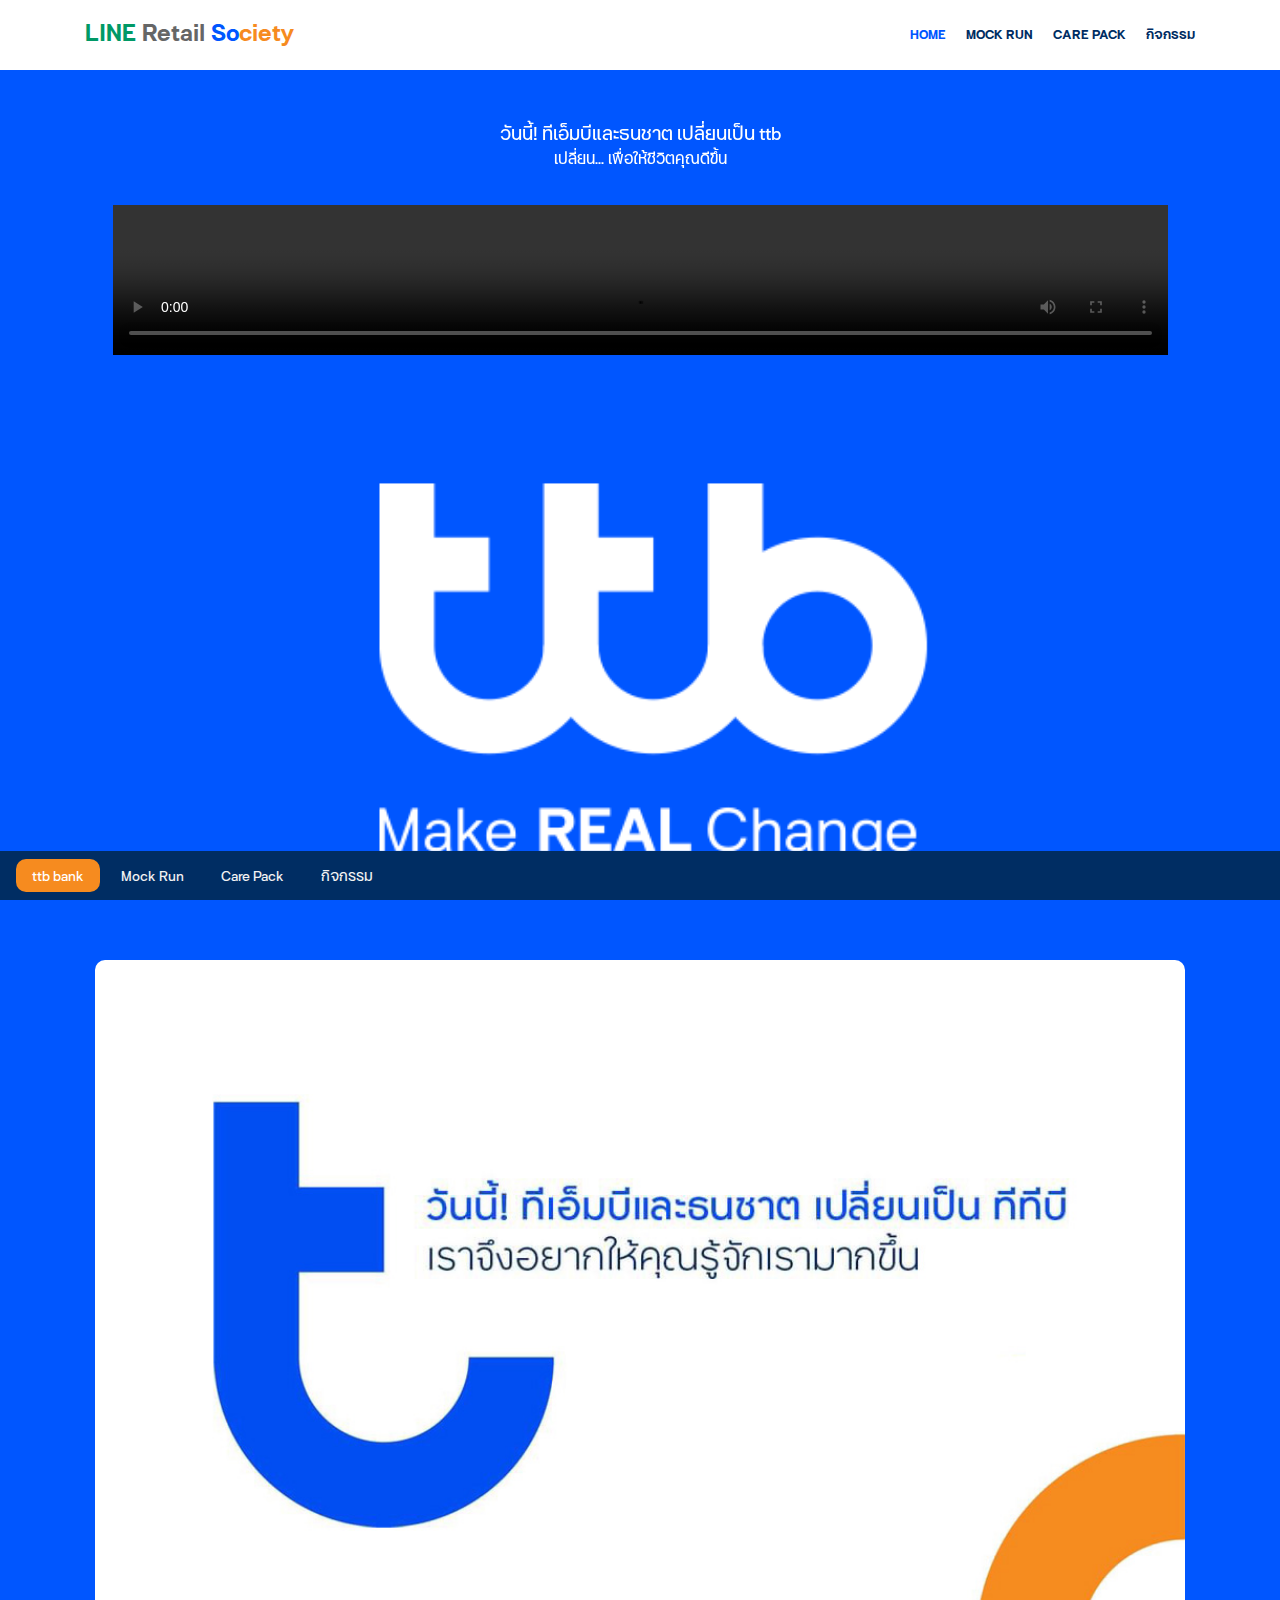
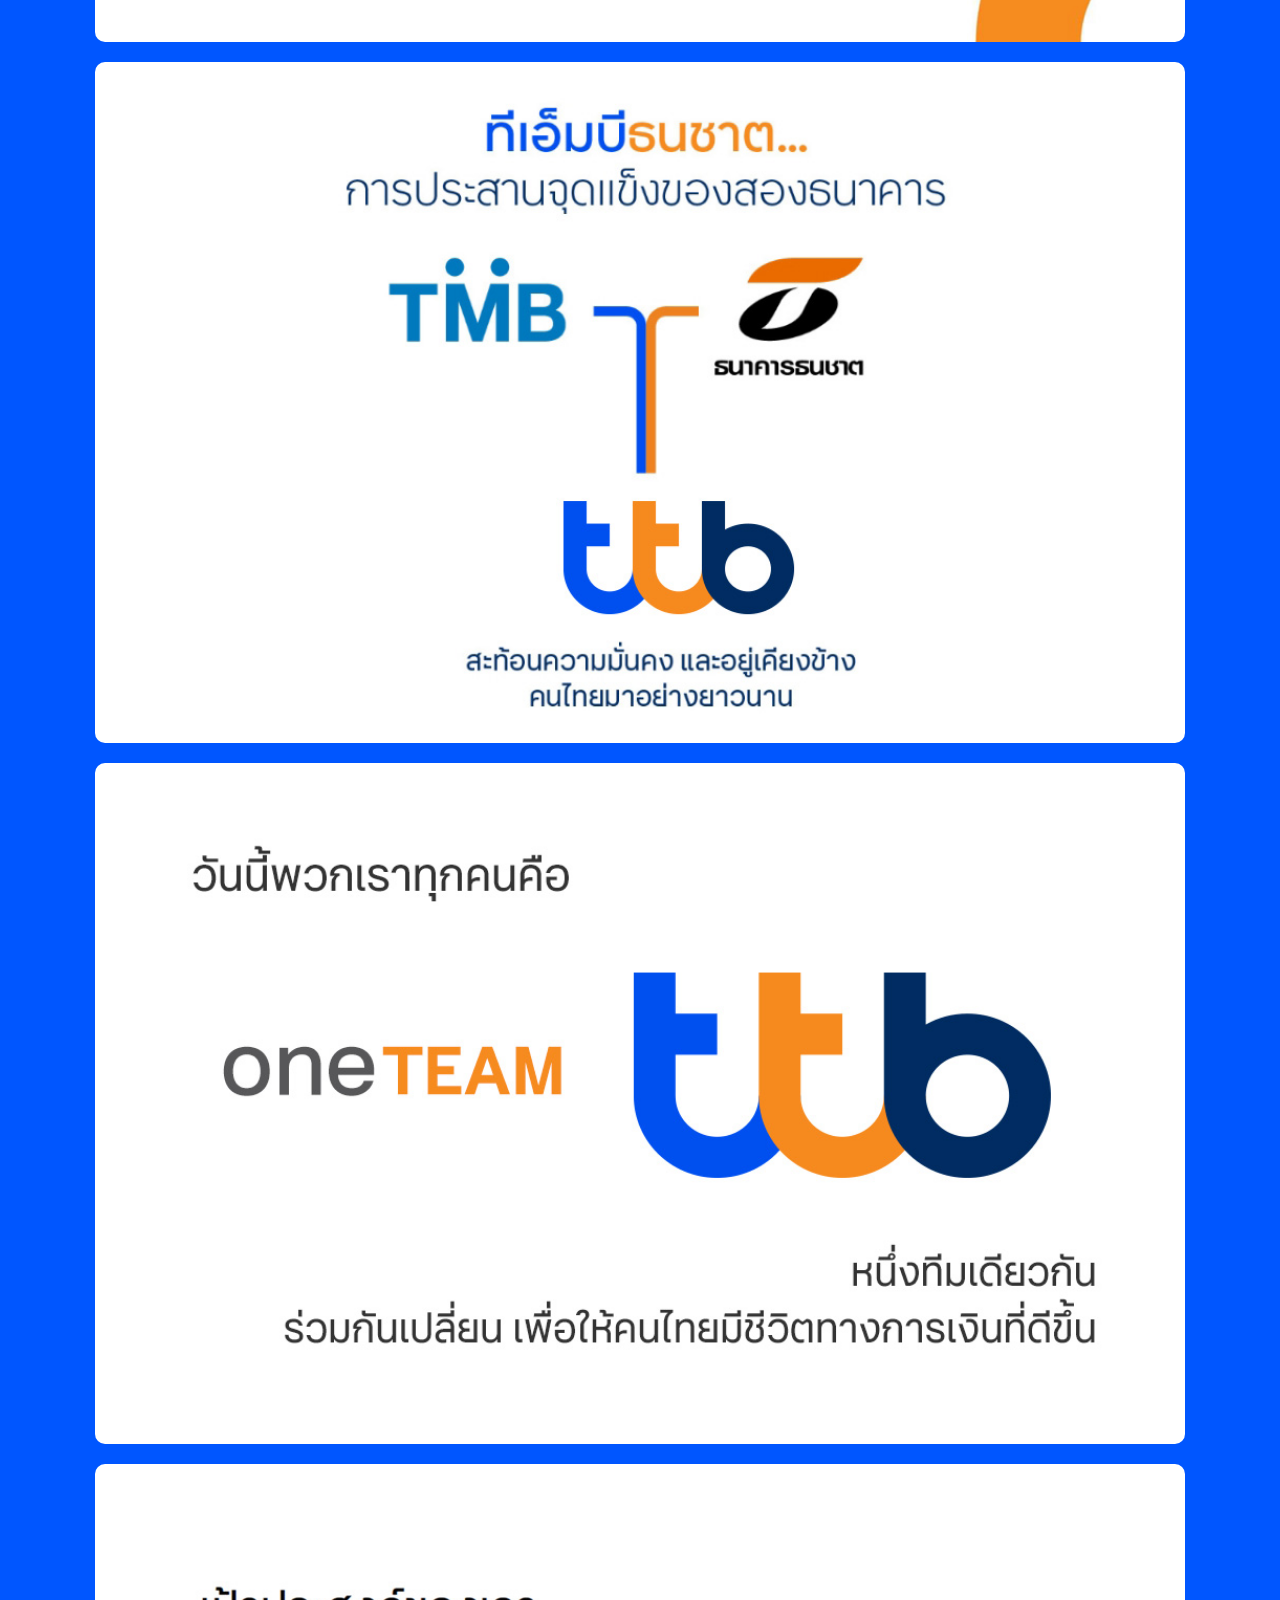
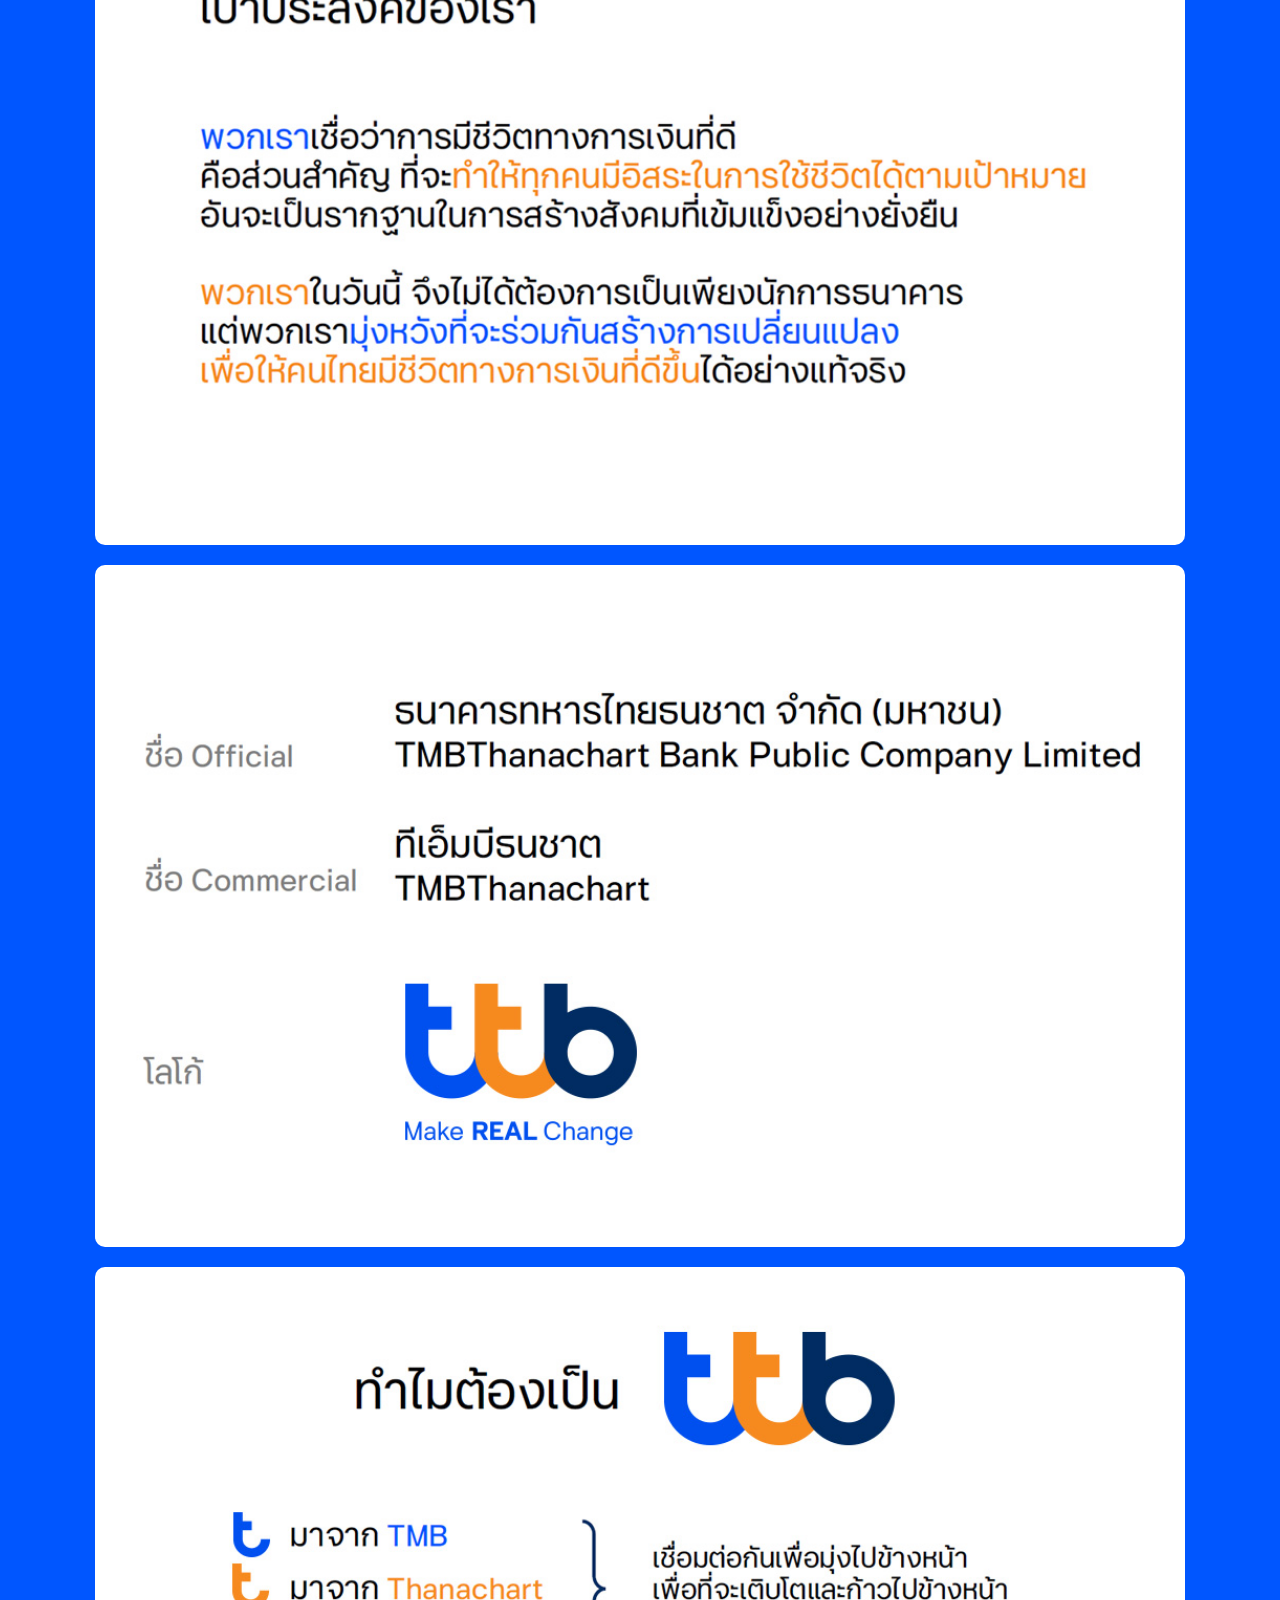
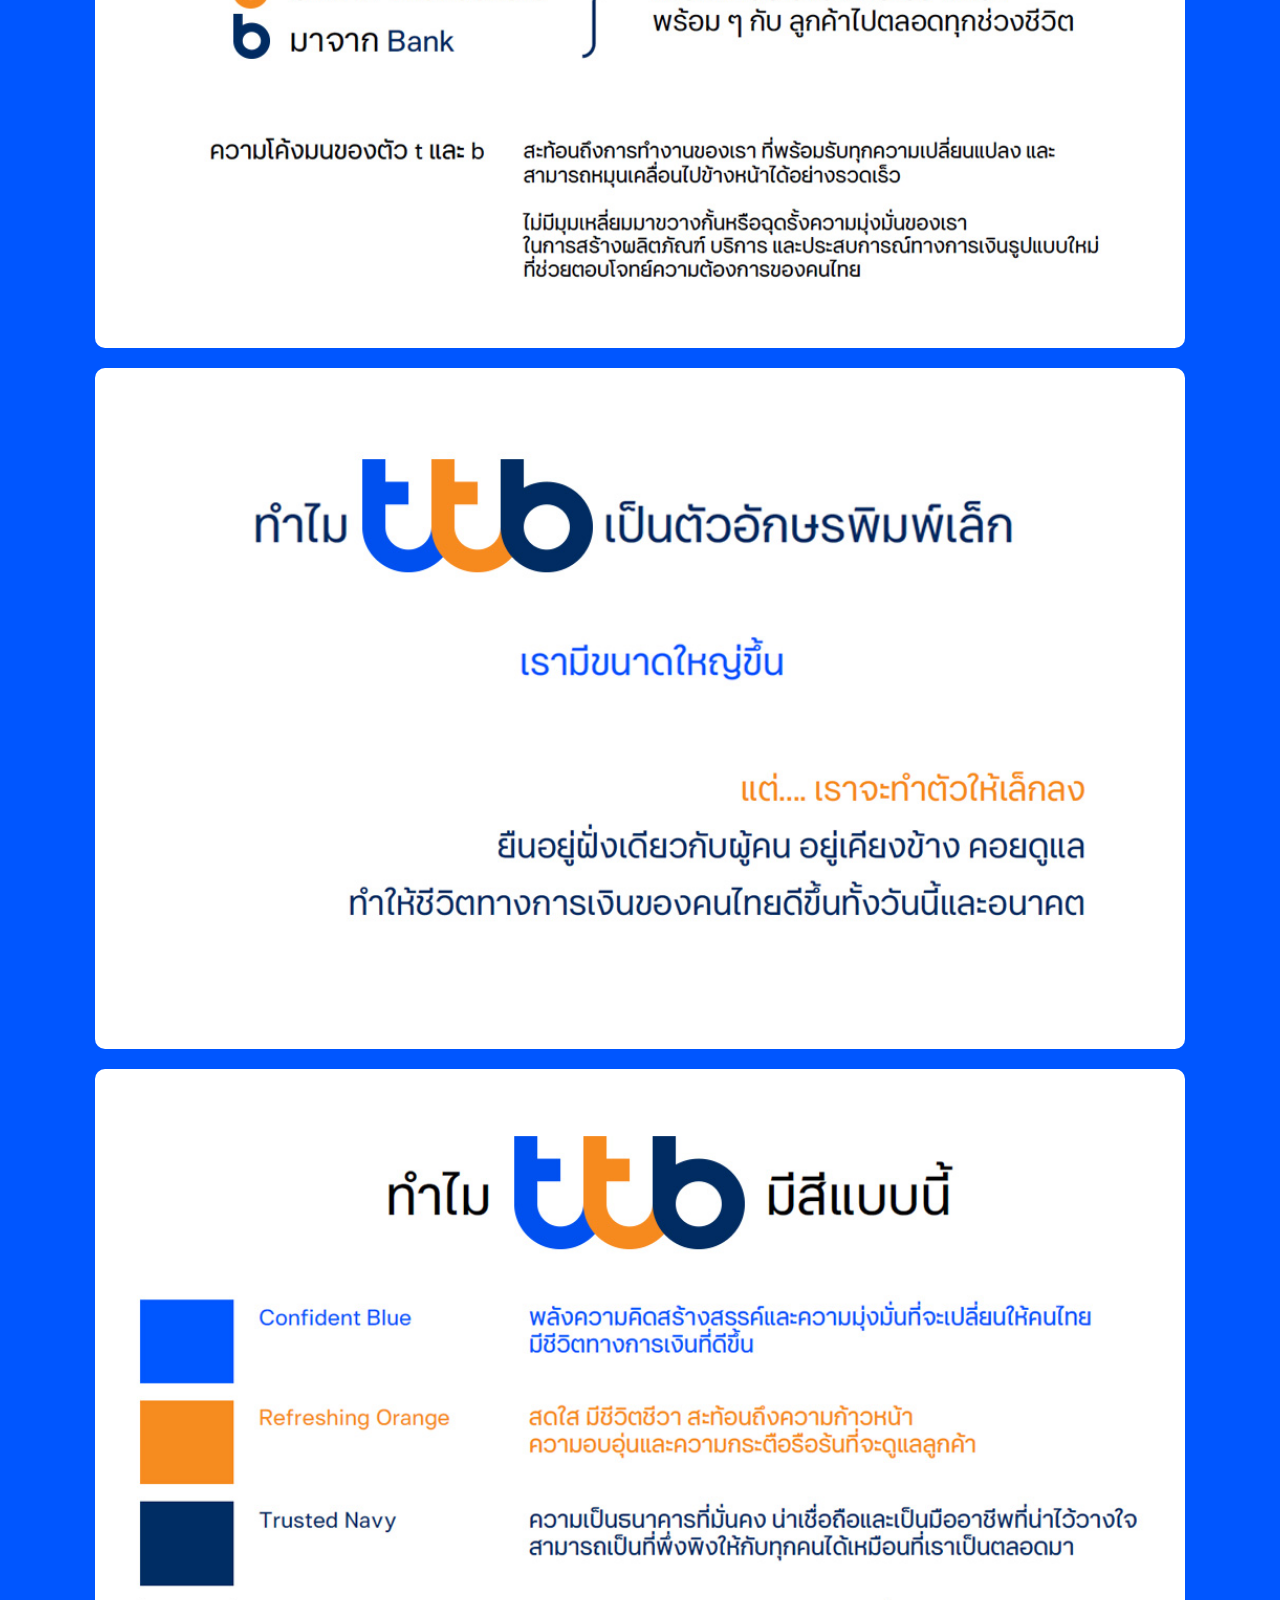
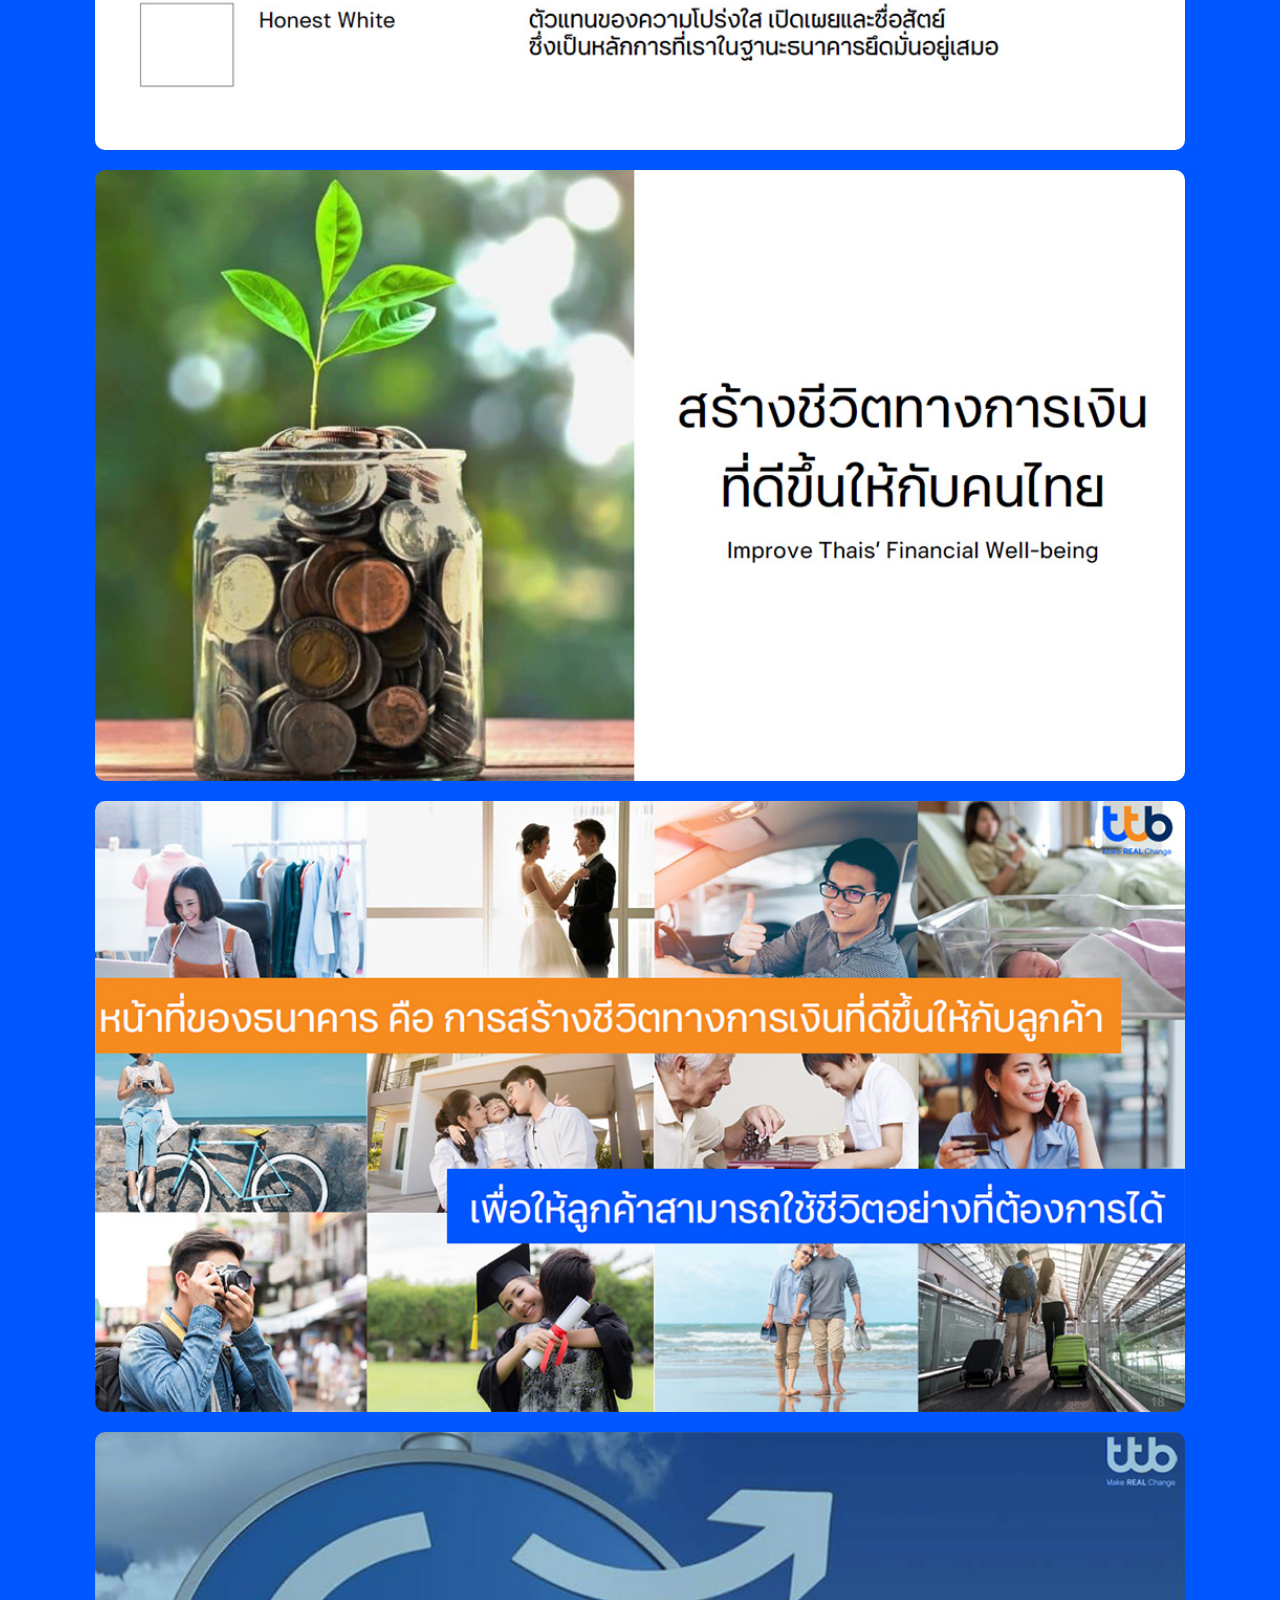
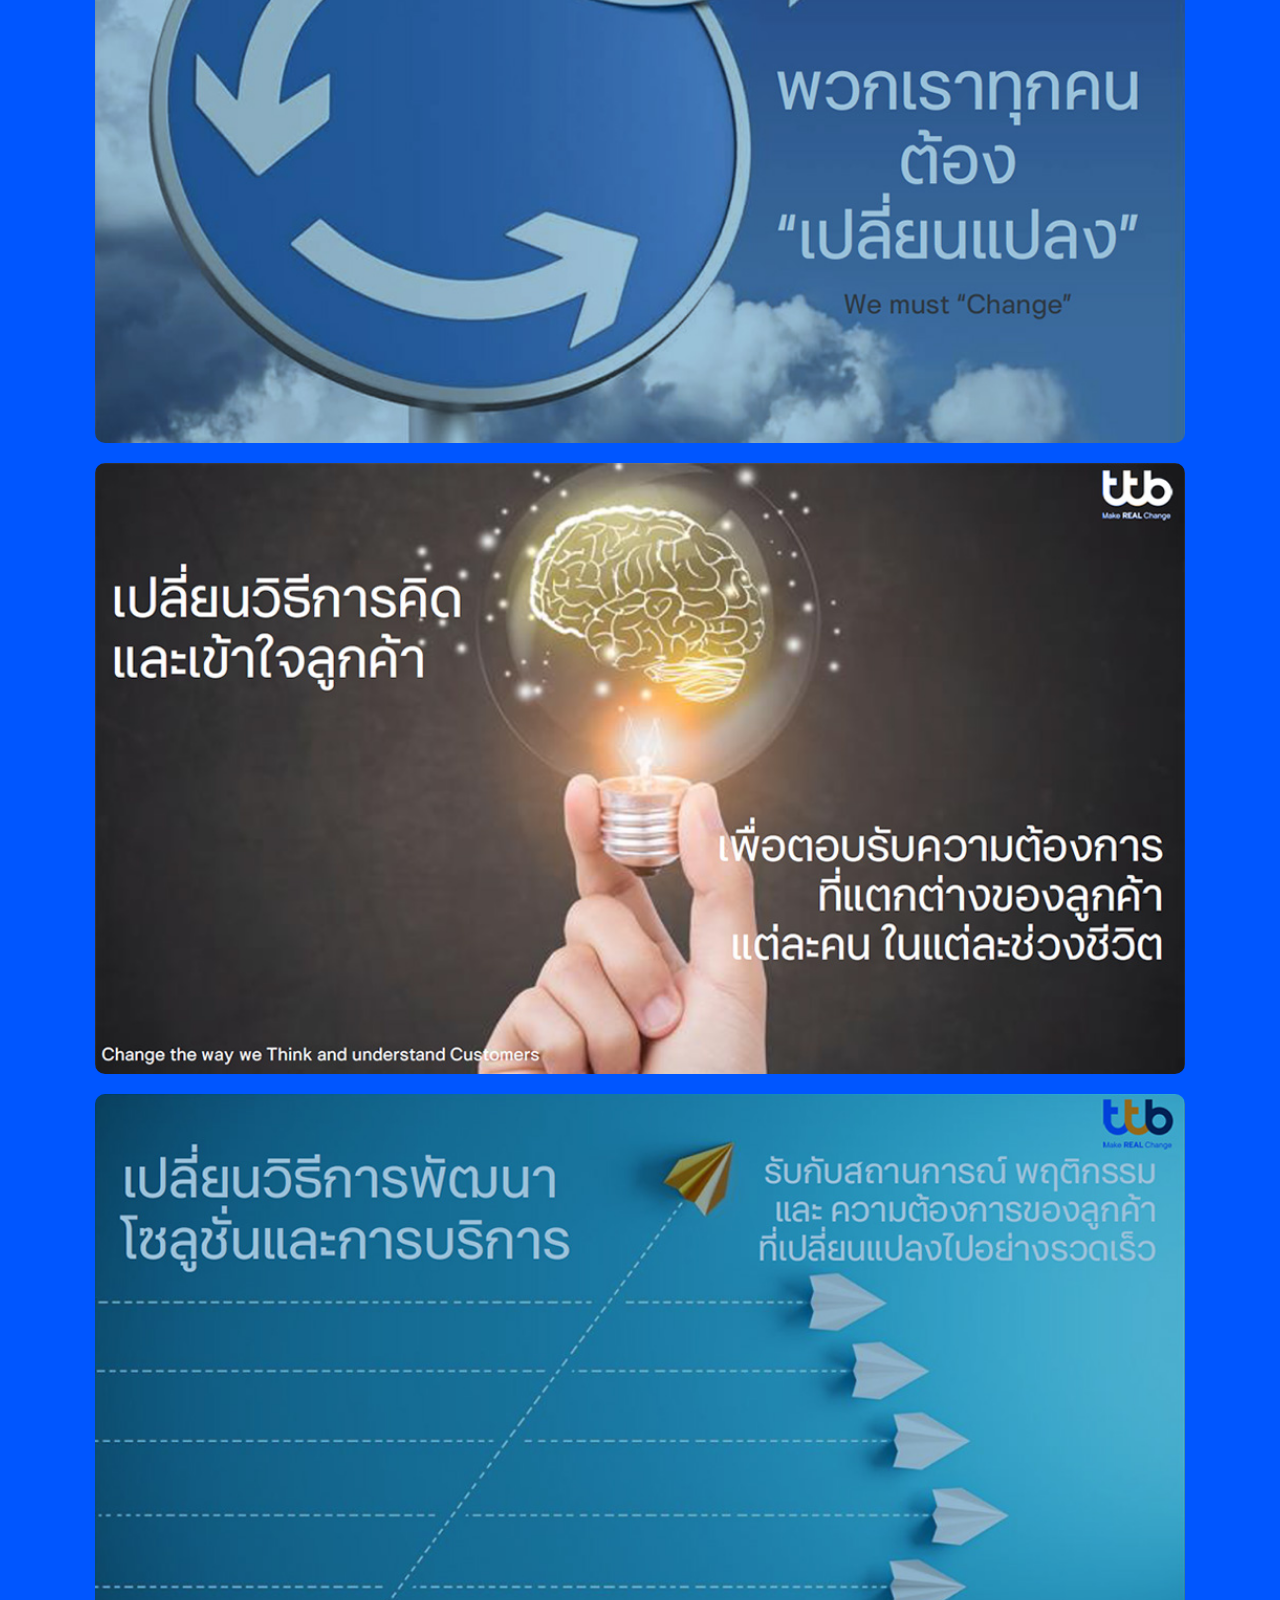
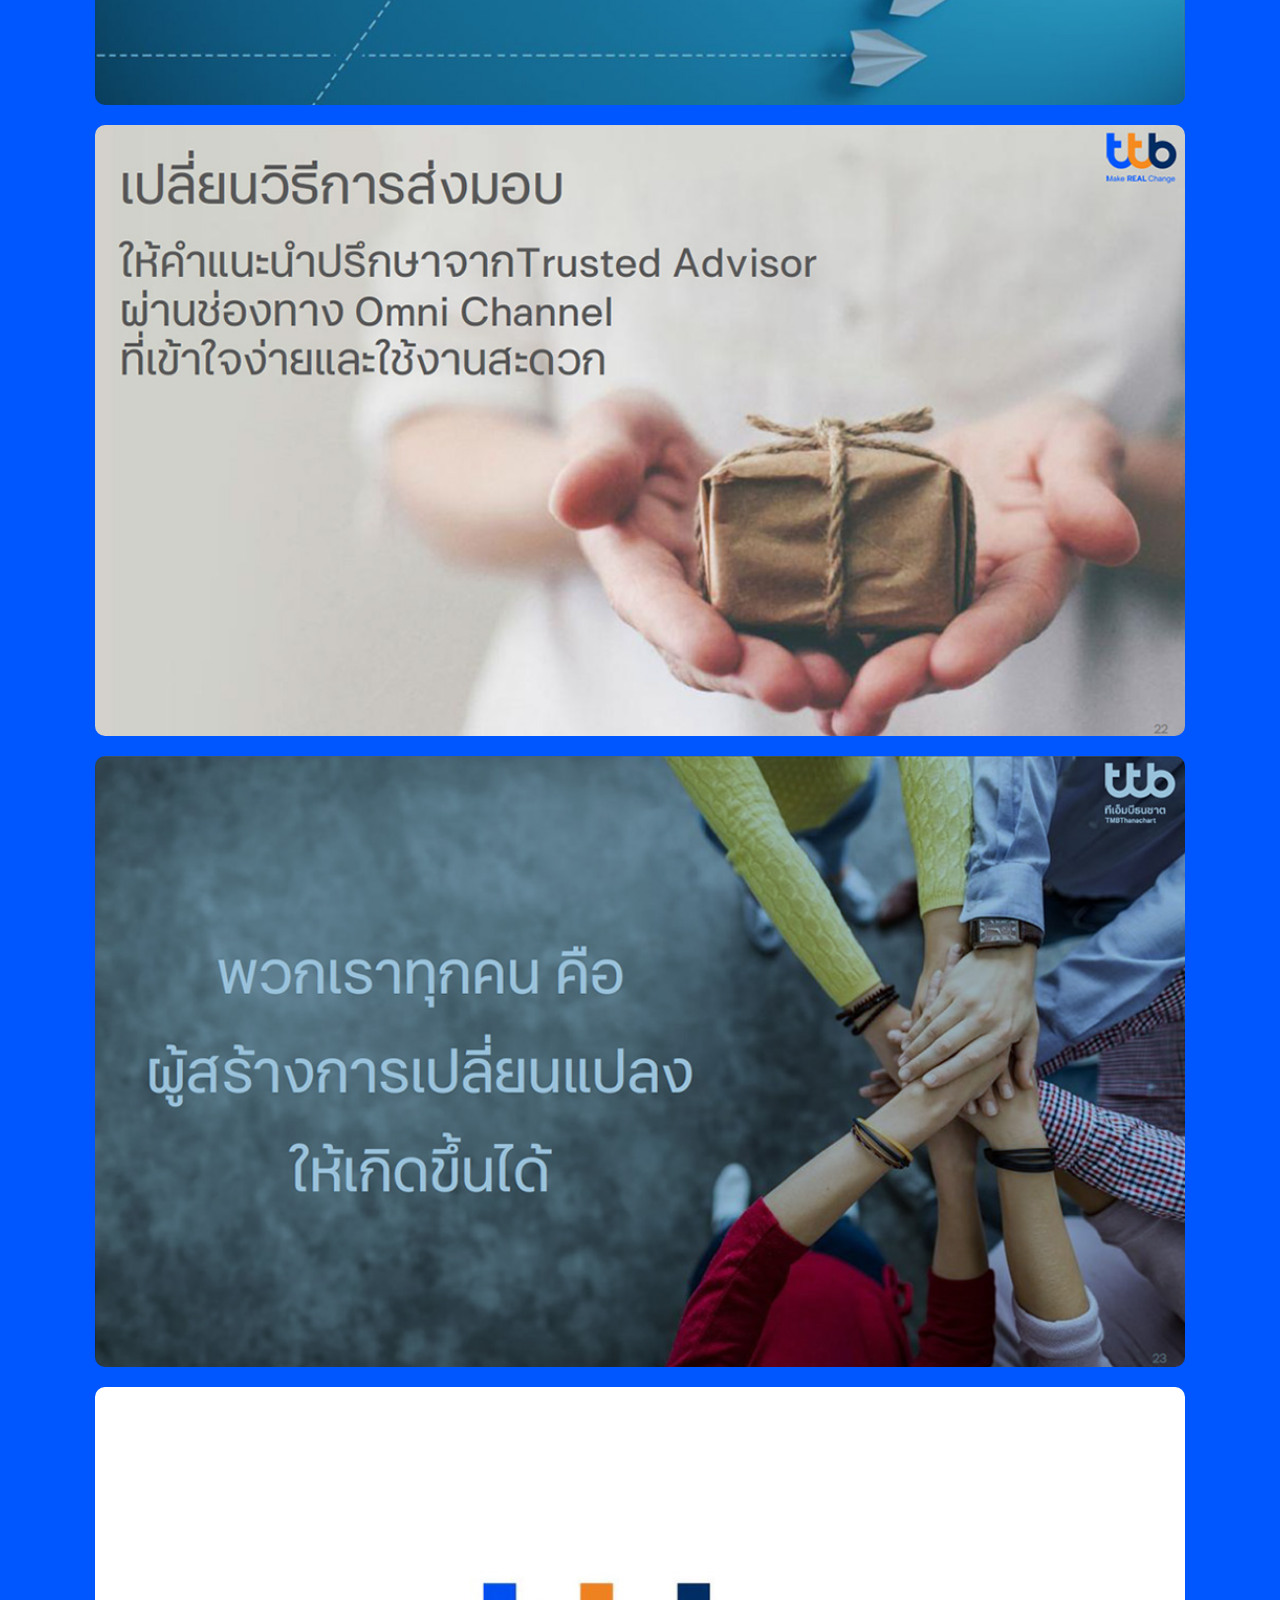
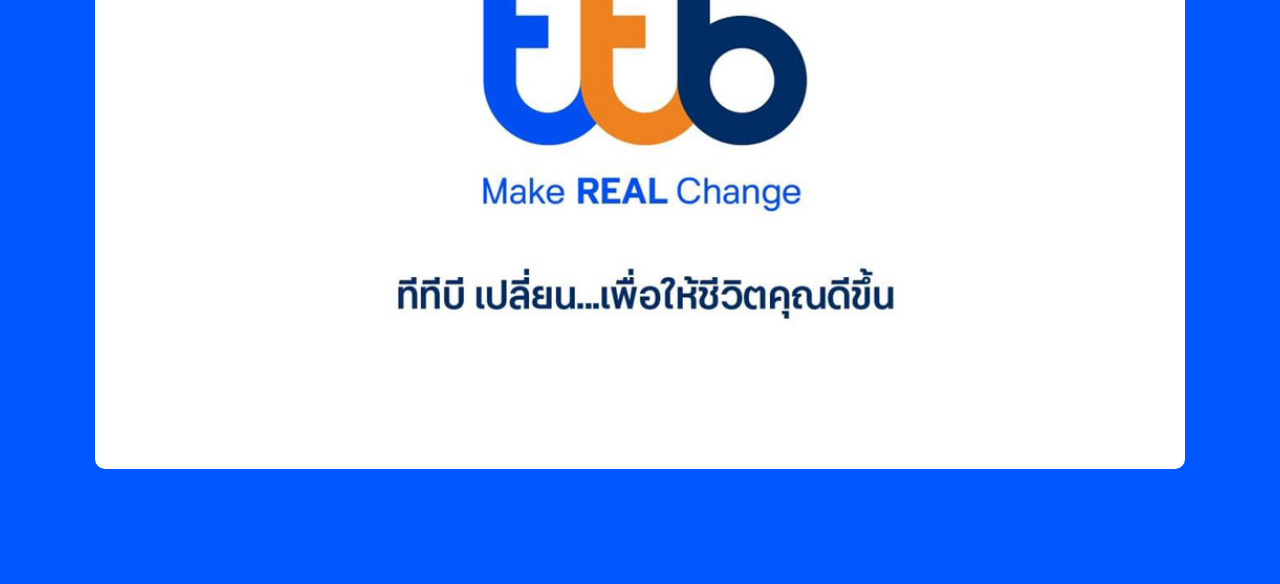
==== commit 611fd92e: "Add files via upload" ====
--- a/index.html
+++ b/index.html
@@ -52,8 +52,8 @@
     <div>
       <a href="#" class="active">ttb bank</a>
       <a href="mockrun.html">Mock Run</a>
+      <a href="carepack.html">Care Pack</a>
       <a href="activity.html">กิจกรรม</a>
-      <!--<a href="carepack.html">Care Pack</a>-->
     </div>
   </div>
 
@@ -68,8 +68,8 @@
         <ul>
           <li class="active"><a href="index.html">Home</a></li>
           <li><a href="mockrun.html">Mock Run</a></li>
+          <li><a href="carepack.html">Care Pack</a></li>
           <li><a href="activity.html">กิจกรรม</a></li>
-          <!--<li><a href="carepack.html">Care Pack</a></li>-->
         </ul>
       </nav>
     </div>
